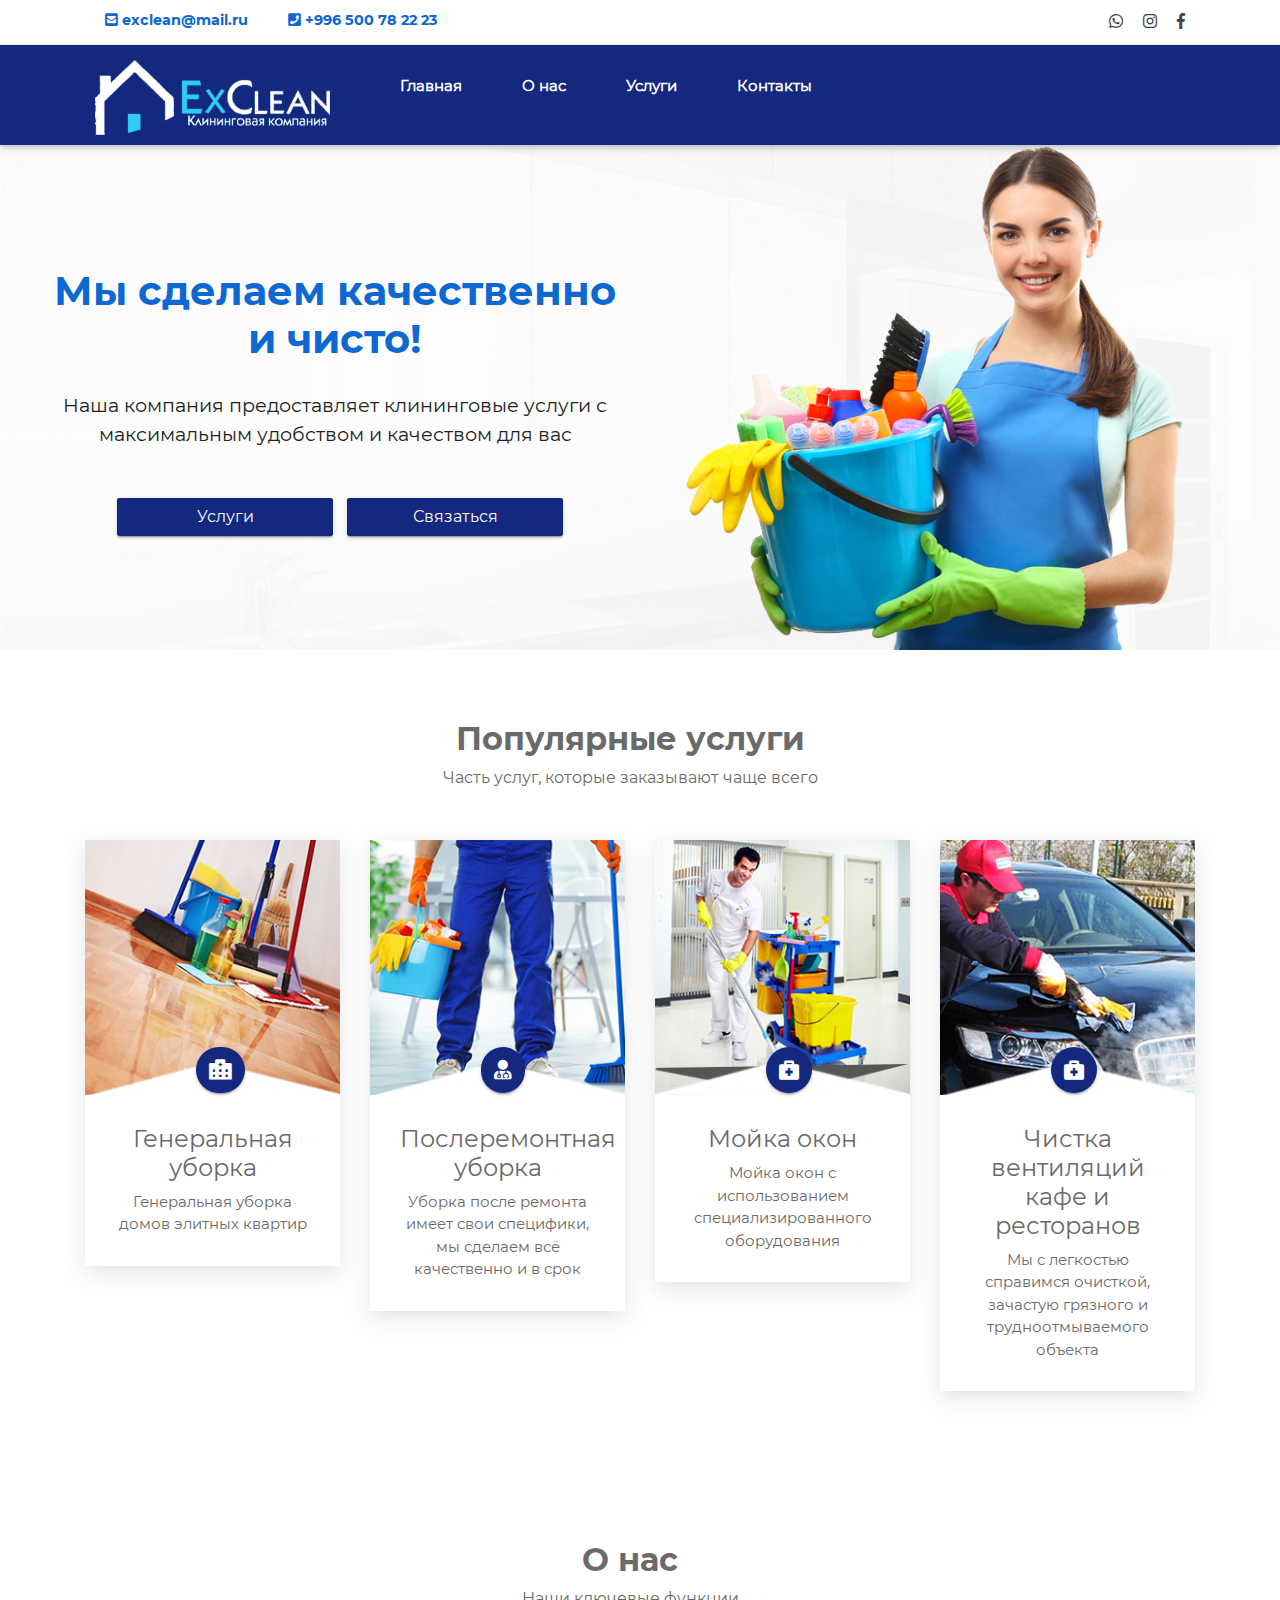
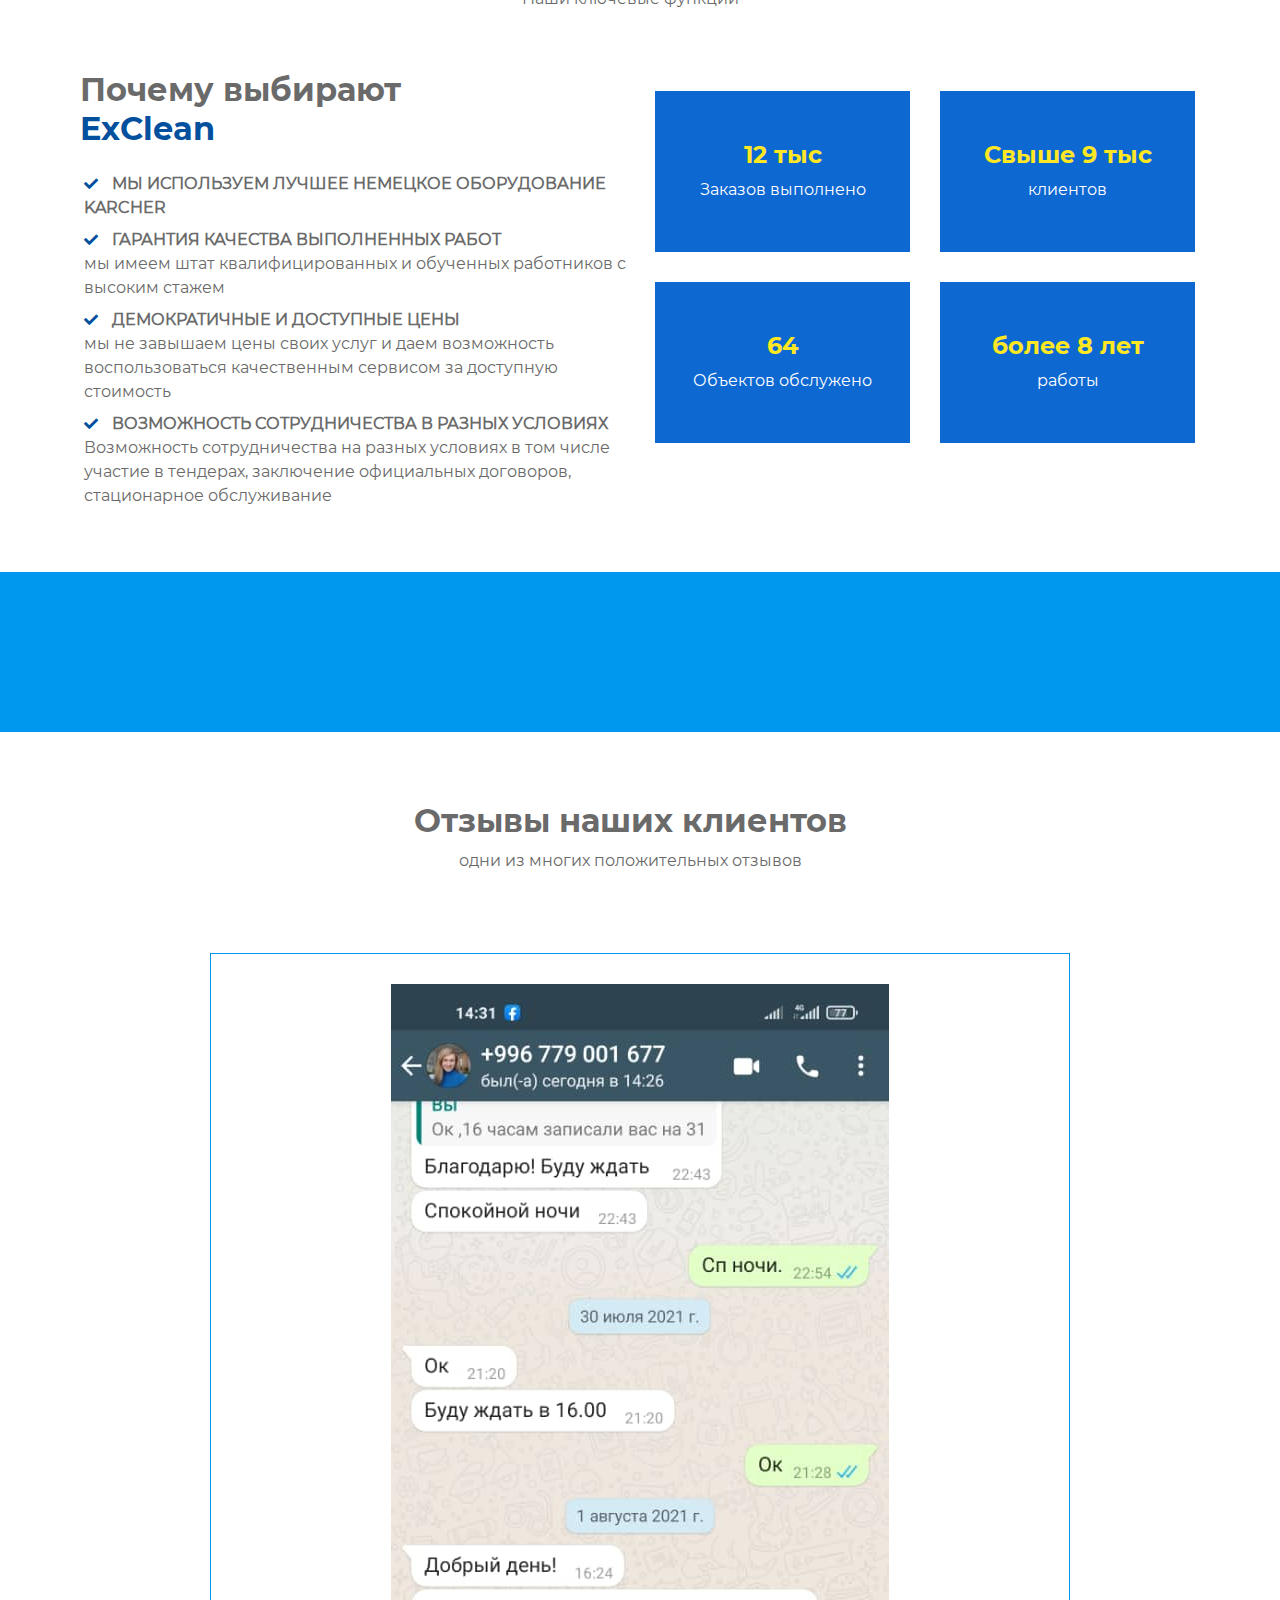
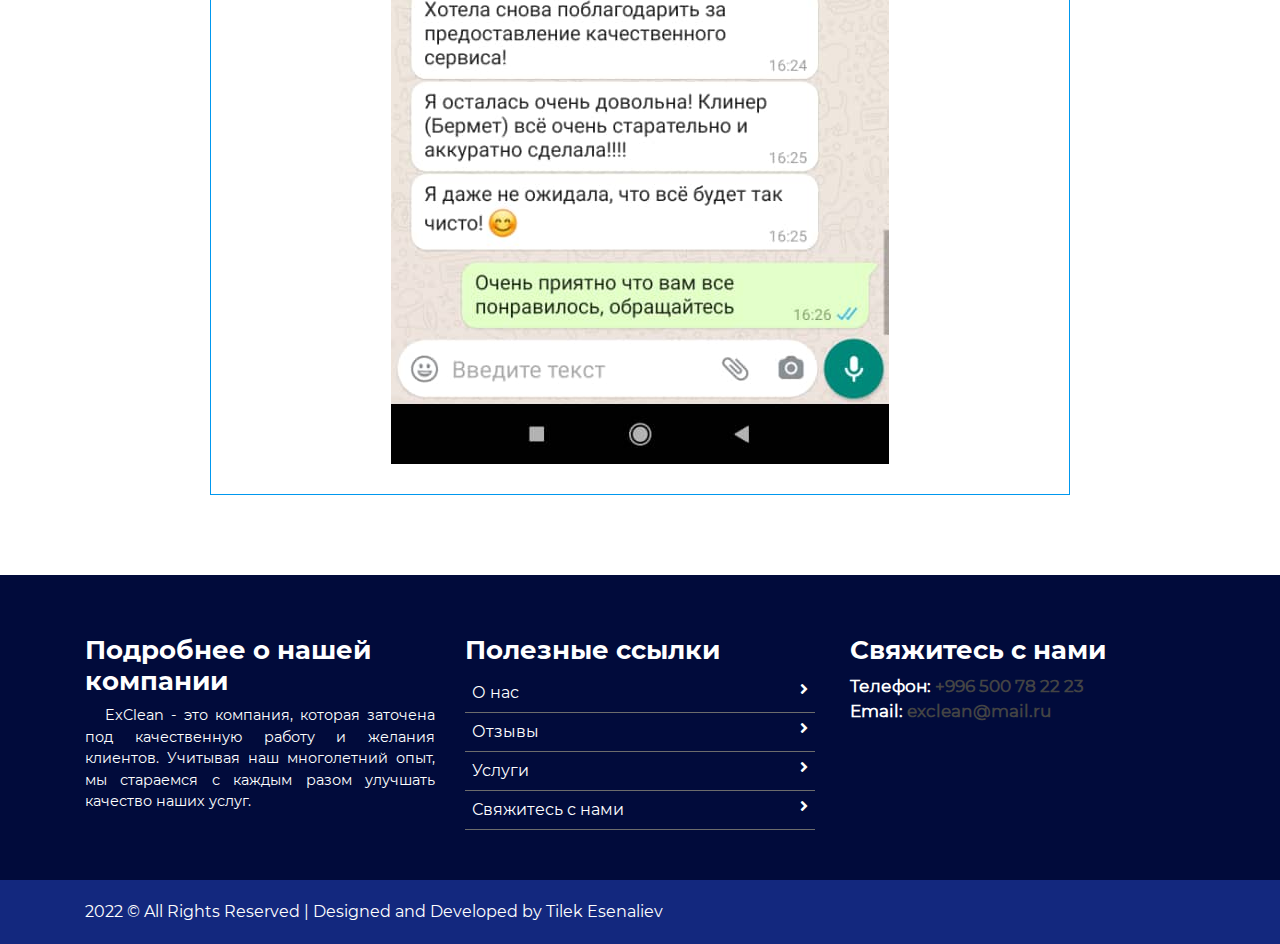
==== index.html @ 85086398 "Add files via upload" ====
<!doctype html>
<html lang="en">

<head>
    <meta charset="utf-8">
    <meta name="viewport" content="width=device-width, initial-scale=1, shrink-to-fit=no">
    <title>ExClean - клининговая компания</title>
    
    <link rel="shortcut icon" href="assets/images/fav.jpg">
    <link href="https://fonts.googleapis.com/css?family=Source+Sans+Pro" rel="stylesheet">
    <link rel="stylesheet" href="assets/css/bootstrap.min.css">
    <link rel="stylesheet" href="assets/css/fontawsom-all.min.css">
    <link rel="stylesheet" href="assets/plugins/testimonial/css/owl.carousel.min.css">
    <link rel="stylesheet" href="assets/plugins/testimonial/css/owl.theme.min.css">
    <link rel="stylesheet" type="text/css" href="assets/css/style.css" />
</head>

<body>
    <!-- ################# Header Starts Here#######################--->
    <header>
        <div class="header-top">
            <div class="container">
                <div class="row">
                    <div class="col-lg-7 col-md-12 left-item">
                        <ul>
                            <li><i class="fas fa-envelope-square"></i> exclean@mail.ru</li>
                            <li><i class="fas fa-phone-square"></i> +996 500 78 22 23</li>
                        </ul>
                    </div>
                    <div class="col-lg-5 d-none d-lg-block right-item">
                        <ul>
                            <li> <a href="https://wa.me/+996505959889"><i class="fab fa-whatsapp"></i></a></li>
                            <li><a href="https://www.instagram.com/p/CR55NGPDk8L/?utm_medium=copy_link"><i class="fab fa-instagram"></i></a></li>
                            <li> <a href="https://www.facebook.com/ExClean.bishkek/"><i class="fab fa-facebook-f" ></i></a></li>
                        </ul>
                    </div>
                </div>

            </div>
        </div>
        <div id="nav-head" class="header-nav">
            <div class="container">
                <div class="row">
                    <div class="col-md-3 col-sm-12 nav-img">
                        <a href="index.html"><img src="assets/images/logo.png" alt=""></a>
                        <a data-toggle="collapse" data-target="#menu" href="#menu"><i class="fas d-block d-md-none small-menu fa-bars"></i></a>
                    </div>

                    
                    <div id="menu" class="col-md-9 d-none d-md-block nav-item">
                        <ul>
                            <li><a href="index.html">Главная</a></li>
                            <li><a href="about_us.html">О нас</a></li>
                            <li><a href="services.html">Услуги</a></li>
                            <li><a href="contact_us.html">Контакты</a></li>
                        </ul>
                    </div>
                </div>

            </div>
        </div>
    </header>
    <!-- ################# Slider Starts Here#######################--->
    <div class="slider">
        <div class="container">
            <div class="slider-titl row">
                <div class="col-md-6 slidgb">
                     <h1>Мы сделаем качественно и чисто!</h1>
                    <p>Наша компания предоставляет клининговые услуги с максимальным удобством и качеством для вас</p>
                    <div class="bnkji">
                        <button onclick="document.location='services.html'" class="btn btn-info">Услуги</button>
                        <button onclick="document.location='contact_us.html'" class="btn btn-info">Связаться</button>
                    </div>
                </div>
                <div class="col-md-6 slid-img">
                    <img src="assets/images/cleaning.png" alt="">
                </div>
            </div>

        </div>
    </div>


    <!-- ################# Key Features Starts Here#######################--->

    <section class="latest-features">
        <div class="container">
            <div class="inner-title">

                <h2>Популярные услуги</h2>
                <p>Часть услуг, которые заказывают чаще всего</p>
            </div>

            <div class="row">
                <div class="col-md-3 col-sm-6">
                    <div class="single-feature">
                       <img src="assets/images/services/clean1.jpg" alt="">
                       <div class="bn-dgt">
                        <i class="fas fa-hospital-alt"></i>
                        <h5>Генеральная уборка</h5>
                        <p>Генеральная уборка домов элитных квартир</p>
                        </div>
                    </div>
                </div>

                <div class="col-md-3 col-sm-6">
                    <div class="single-feature">
                       <img src="assets/images/services/clean2.jpg" alt="">
                       <div class="bn-dgt">
                        <i class="fas fa-user-md"></i>
                        <h5>Послеремонтная уборка</h5>
                        <p>Уборка после ремонта имеет свои специфики, мы сделаем всё качественно и в срок</p>
                        </div>
                    </div>
                </div>

                <div class="col-md-3 col-sm-6">
                    <div class="single-feature">
                       <img src="assets/images/services/clean3.jpg" alt="">
                       <div class="bn-dgt">
                        <i class="fas fa-briefcase-medical"></i>
                        <h5>Мойка окон</h5>
                        <p>Мойка окон с использованием специализированного оборудования</p>
                        </div>
                    </div>
                </div>
                  <div class="col-md-3 col-sm-6">   
                    <div class="single-feature">
                       <img src="assets/images/services/clean4.jpg" alt="">
                       <div class="bn-dgt">
                            <i class="fas fa-briefcase-medical"></i>
                            <h5>Чистка вентиляций кафе и ресторанов</h5>
                            <p>Мы с легкостью справимся очисткой, зачастую грязного и трудноотмываемого объекта</p>
                         </div>
                    </div>
                </div>

                

            </div>
                
        </div>

    </section>

  <!-- ################# Packages Starts Here#######################--->
   <!-- <section class="packages">
        <div class="container">
           <div class="inner-title">

                <h2>Our Packages</h2>
                <p>Take a look at some of our Packages</p>
            </div>
            <div class="row">
               
                <div class="col-md-4">
                    <div class="product-box">
                        <div class="product-header">
                            <h4>
                                Cloud Starter
                            </h4>
                            <p>
                                Medium traffic personal sites
                            </p>
                        </div>
                        <div class="product-price">
                            $9<span class="term"> / month</span>
                        </div>
                        <div class="product-features">
                            <ul>
                                <li>
                                    <strong>10</strong> Hosted Domains
                                </li>
                                <li>
                                    <strong>25 GB</strong> RAID 10 Storage
                                </li>
                                <li>
                                    <strong>200 GB</strong> Premium Bandwidth
                                </li>
                            </ul>
                            <ul class="smal">
                                <li>
                                    Powered by cPanel®
                                </li>
                                <li>
                                    Dedicated IP Address
                                </li>
                                <li>
                                    99.95% Uptime SLA
                                </li>
                                <li>
                                    1000 Mbit Uplink
                                </li>
                            </ul>
                        </div>
                        <div class="product-order">
                            <a class="btn btn-info" href="products-cloud-hosting.html#cloud-starter-monthly">
                                <i class="fas fa-shopping-cart icon-left"></i>Order Now
                            </a>
                        </div>
                    </div>
                </div>

                <div class="col-md-4">
                    <div class="product-box ultimate">
                        <div class="product-popular">
                            Most Popular
                        </div>
                        <div class="product-header">
                            <h4>
                                Cloud Ultimate
                            </h4>
                            <p>
                                Medium traffic personal sites
                            </p>
                        </div>
                        <div class="product-price">
                            $9<span class="term"> / month</span>
                        </div>
                        <div class="product-features">
                            <ul>
                                <li>
                                    <strong>10</strong> Hosted Domains
                                </li>
                                <li>
                                    <strong>25 GB</strong> RAID 10 Storage
                                </li>
                                <li>
                                    <strong>200 GB</strong> Premium Bandwidth
                                </li>
                            </ul>
                            <ul class="smal">
                                <li>
                                    Powered by cPanel®
                                </li>
                                <li>
                                    Dedicated IP Address
                                </li>
                                <li>
                                    99.95% Uptime SLA
                                </li>
                                <li>
                                    1000 Mbit Uplink
                                </li>
                            </ul>
                        </div>
                        <div class="product-order">
                            <a class="btn btn-info" href="products-cloud-hosting.html#cloud-starter-monthly">
                                <i class="fas fa-shopping-cart icon-left"></i>Order Now
                            </a>
                        </div>
                    </div>
                </div>

                <div class="col-md-4">
                    <div class="product-box">
                        <div class="product-header">
                            <h4>
                                Cloud Business
                            </h4>
                            <p>
                                Medium traffic personal sites
                            </p>
                        </div>
                        <div class="product-price">
                            $9<span class="term"> / month</span>
                        </div>
                        <div class="product-features">
                            <ul>
                                <li>
                                    <strong>10</strong> Hosted Domains
                                </li>
                                <li>
                                    <strong>25 GB</strong> RAID 10 Storage
                                </li>
                                <li>
                                    <strong>200 GB</strong> Premium Bandwidth
                                </li>
                            </ul>
                            <ul class="smal">
                                <li>
                                    Powered by cPanel®
                                </li>
                                <li>
                                    Dedicated IP Address
                                </li>
                                <li>
                                    99.95% Uptime SLA
                                </li>
                                <li>
                                    1000 Mbit Uplink
                                </li>
                            </ul>
                        </div>
                        <div class="product-order">
                            <a class="btn btn-info" href="products-cloud-hosting.html#cloud-starter-monthly">
                                <i class="fas fa-shopping-cart icon-left"></i>Order Now
                            </a>
                        </div>
                    </div>
                </div>
            </div>
        </div>
    </section>
-->
       
        <section class="with-medical">
        <div class="container">
           <div class="inner-title">

                <h2>О нас</h2>
                <p>Наши ключевые функции</p>
            </div>
            <div class="row">
               
                <div class="col-lg-6 col-md-12 txtr">
                    <h4>Почему выбирают <br>
                     <span>ExClean </span>   
                    </h4>
                   <ul>
                       <li><i class="fa fa-check"></i> <b>МЫ ИСПОЛЬЗУЕМ ЛУЧШЕЕ НЕМЕЦКОЕ ОБОРУДОВАНИЕ KARCHER</b></li>
                       <li><i class="fa fa-check"></i> <b>ГАРАНТИЯ КАЧЕСТВА ВЫПОЛНЕННЫХ РАБОТ</b><br> мы имеем штат квалифицированных и обученных работников с высоким стажем</li>
                       <li><i class="fa fa-check"></i> <b>ДЕМОКРАТИЧНЫЕ И ДОСТУПНЫЕ ЦЕНЫ</b> <br>мы не завышаем цены своих услуг и даем возможность воспользоваться качественным сервисом за доступную стоимость</li>
                       <li><i class="fa fa-check"></i> <b>ВОЗМОЖНОСТЬ СОТРУДНИЧЕСТВА В РАЗНЫХ УСЛОВИЯХ</b><br>Возможность сотрудничества на разных условиях в том числе участие в тендерах, заключение официальных договоров, стационарное обслуживание</li>
                   </ul>
                </div>
                
                <div class="col-lg-6 col-md-12">
                       <div class="row">
                           <div class="col-md-6">
                               <div class="count-bx">
                                   <h4>12 тыс</h4>
                                   <p>Заказов выполнено</p>
                               </div>
                           </div>
                           <div class="col-md-6">
                               <div class="count-bx">
                                   <h4>Свыше 9 тыс</h4>
                                   <p>клиентов</p>
                               </div>
                           </div>
                           <div class="col-md-6">
                               <div class="count-bx">
                                   <h4>64</h4>
                                   <p>Объектов обслужено</p>
                               </div>
                           </div>
                           <div class="col-md-6">
                               <div class="count-bx">
                                   <h4>более 8 лет</h4>
                                   <p>работы</p>
                               </div>
                           </div>
                       </div>
                </div>
                
            </div>
        </div>
    </section>
      <!-- ################# Custom Message Starts Here#######################--->
    <section class="custom-msg">
        <div class="container">
           <div class=" cust-msg">
           </div>
           
        </div>
    </section>
    
    <!-- ################# Our Team Starts Here#######################-
    
    <section class="our-team-cover">
        <div class="container">
             <div class="inner-title">

                <h2>Our Team</h2>
                <p>Take a look at our Team</p>
            </div>
            <div class="row">
            <div class="col-md-4 col-sm-6">
                <div class="our-team">
                    <div class="pic">
                        <img src="assets/images/testimonial/member-01.jpg" alt="">
                    </div>
                    <ul class="social">
                        <li><a href="#" class="fab fa-facebook"></a></li>
                        <li><a href="#" class="fab fa-google-plus"></a></li>
                        <li><a href="#" class="fab fa-twitter"></a></li>
                    </ul>
                    <div class="team-content">
                        <h3 class="title">Williamson</h3>
                        <span class="post">Web Developer</span>
                    </div>
                    <p class="description">
                        Lorem ipsum dolor sit amet, consectetur adipiscing elit. Quisque ac eros lacus. Sed commodo fringilla pharetra. Proin sodales risus et nunc volutpat.
                    </p>
                </div>
            </div>
            <div class="col-md-4 col-sm-6">
                <div class="our-team">
                    <div class="pic">
                        <img src="assets/images/testimonial/member-02.jpg" alt="">
                    </div>
                    <ul class="social">
                        <li><a href="#" class="fab fa-facebook"></a></li>
                        <li><a href="#" class="fab fa-google-plus"></a></li>
                        <li><a href="#" class="fab fa-twitter"></a></li>
                    </ul>
                    <div class="team-content">
                        <h3 class="title">Kristiana</h3>
                        <span class="post">Web Designer</span>
                    </div>
                    <p class="description">
                        Lorem ipsum dolor sit amet, consectetur adipiscing elit. Quisque ac eros lacus. Sed commodo fringilla pharetra. Proin sodales risus et nunc volutpat.
                    </p>
                </div>
            </div>
            <div class="col-md-4 col-sm-6">
                <div class="our-team">
                    <div class="pic">
                        <img src="assets/images/testimonial/member-03.jpg" alt="">
                    </div>
                    <ul class="social">
                        <li><a href="#" class="fab fa-facebook"></a></li>
                        <li><a href="#" class="fab fa-google-plus"></a></li>
                        <li><a href="#" class="fab fa-twitter"></a></li>
                    </ul>
                    <div class="team-content">
                        <h3 class="title">Kristiana</h3>
                        <span class="post">Web Designer</span>
                    </div>
                    <p class="description">
                        Lorem ipsum dolor sit amet, consectetur adipiscing elit. Quisque ac eros lacus. Sed commodo fringilla pharetra. Proin sodales risus et nunc volutpat.
                    </p>
                </div>
            </div>
        </div>
        </div>
    </section>
    -->
<!-- #################Отзывы#######################--->
    <section class="testimonial-container" id="rates">
        <div class="container">
           <div class="inner-title row">
                <h2>Отзывы наших клиентов</h2>
                <p>одни из многих положительных отзывов</p>
            </div>
            <div class="row">
                <div class="col-md-offset-2 float-auto col-md-10">
                    <div  id="testimonial-slider"  class="owl-carousel">
                        <div  class="testimonial" >
                            <p class="center"> <img  src="assets/images/testimonial/отзывы1.jpeg" alt=""></p>   
                                
                        </div>

                        <div class="testimonial">
                            <p class="center"> <img  src="assets/images/testimonial/отзывы2.jpeg" alt=""></p>
                            </h3>
                        </div>
                        <div class="testimonial">
                            <p class="center"> <img src="assets/images/testimonial/отзывы3.jpeg"  alt=""></p>
                            </h3>
                        </div>
                        <div class="testimonial">
                            <p class="center"> <img src="assets/images/testimonial/отзывы4.jpeg" alt=""></p>
                            </h3>
                        </div>
                    </div>
                </div>
            </div>
        </div>
    </section>

      <!-- ################# Footer Starts Here#######################--->


    <footer class="footer">
        <div class="container">
            <div class="row">
                <div class="col-md-4 col-sm-12">
                    <h2>Подробнее о нашей компании</h2>
                    <p>
                        ExClean - это компания, которая заточена под качественную работу и желания клиентов. Учитывая наш многолетний опыт, мы стараемся с каждым разом улучшать качество наших услуг.
                    </p>
                </div>
                <div class="col-md-4 col-sm-12">
                    <h2>Полезные ссылки</h2>
                    <ul class="list-unstyled link-list">
                        <li><a ui-sref="about" href="#/about">О нас</a><i class="fa fa-angle-right"></i></li>
                        <li><a ui-sref="portfolio" href="#rates">Отзывы</a><i class="fa fa-angle-right"></i></li>
                        <li><a ui-sref="gallery" href="services.html">Услуги</a><i class="fa fa-angle-right"></i></li>
                        <li><a ui-sref="contact" href="contact_us.html">Свяжитесь с нами</a><i class="fa fa-angle-right"></i></li>
                    </ul>
                </div>
                <div class="col-md-4 col-sm-12 map-img">
                    <h2>Свяжитесь с нами</h2>
                    <address class="md-margin-bottom-40">
                        Телефон: <a href="tel:+996 500 78 22 23" class="">+996 500 78 22 23</a> <br>
                        Email: <a href="mailto:exclean@mail.ru" class="">exclean@mail.ru</a><br>
                    </address>

                </div>
            </div>
        </div>
        

    </footer>
    <div class="copy">
            <div class="container">
                <a href="https://www.smarteyeapps.com/">2022 &copy; All Rights Reserved | Designed and Developed by Tilek Esenaliev</a>
            
            </div>

        </div>

</body>

<script src="assets/js/jquery-3.2.1.min.js"></script>
<script src="assets/js/popper.min.js"></script>
<script src="assets/js/bootstrap.min.js"></script>
<script src="assets/plugins/slider/js/owl.carousel.min.js"></script>
<script src="assets/plugins/scroll-fixed/jquery-scrolltofixed-min.js"></script>
<script src="assets/plugins/testimonial/js/owl.carousel.min.js"></script>
<script src="assets/js/script.js"></script>



</html>
---- assets/css/fontawsom-all.min.css ----
/*!
 * Font Awesome Free 5.3.1 by @fontawesome - https://fontawesome.com
 * License - https://fontawesome.com/license/free (Icons: CC BY 4.0, Fonts: SIL OFL 1.1, Code: MIT License)
 */
.fa,.fab,.fal,.far,.fas{-moz-osx-font-smoothing:grayscale;-webkit-font-smoothing:antialiased;display:inline-block;font-style:normal;font-variant:normal;text-rendering:auto;line-height:1}.fa-lg{font-size:1.33333em;line-height:.75em;vertical-align:-.0667em}.fa-xs{font-size:.75em}.fa-sm{font-size:.875em}.fa-1x{font-size:1em}.fa-2x{font-size:2em}.fa-3x{font-size:3em}.fa-4x{font-size:4em}.fa-5x{font-size:5em}.fa-6x{font-size:6em}.fa-7x{font-size:7em}.fa-8x{font-size:8em}.fa-9x{font-size:9em}.fa-10x{font-size:10em}.fa-fw{text-align:center;width:1.25em}.fa-ul{list-style-type:none;margin-left:2.5em;padding-left:0}.fa-ul>li{position:relative}.fa-li{left:-2em;position:absolute;text-align:center;width:2em;line-height:inherit}.fa-border{border:.08em solid #eee;border-radius:.1em;padding:.2em .25em .15em}.fa-pull-left{float:left}.fa-pull-right{float:right}.fa.fa-pull-left,.fab.fa-pull-left,.fal.fa-pull-left,.far.fa-pull-left,.fas.fa-pull-left{margin-right:.3em}.fa.fa-pull-right,.fab.fa-pull-right,.fal.fa-pull-right,.far.fa-pull-right,.fas.fa-pull-right{margin-left:.3em}.fa-spin{animation:fa-spin 2s infinite linear}.fa-pulse{animation:fa-spin 1s infinite steps(8)}@keyframes fa-spin{0%{transform:rotate(0deg)}to{transform:rotate(1turn)}}.fa-rotate-90{-ms-filter:"progid:DXImageTransform.Microsoft.BasicImage(rotation=1)";transform:rotate(90deg)}.fa-rotate-180{-ms-filter:"progid:DXImageTransform.Microsoft.BasicImage(rotation=2)";transform:rotate(180deg)}.fa-rotate-270{-ms-filter:"progid:DXImageTransform.Microsoft.BasicImage(rotation=3)";transform:rotate(270deg)}.fa-flip-horizontal{-ms-filter:"progid:DXImageTransform.Microsoft.BasicImage(rotation=0, mirror=1)";transform:scaleX(-1)}.fa-flip-vertical{transform:scaleY(-1)}.fa-flip-horizontal.fa-flip-vertical,.fa-flip-vertical{-ms-filter:"progid:DXImageTransform.Microsoft.BasicImage(rotation=2, mirror=1)"}.fa-flip-horizontal.fa-flip-vertical{transform:scale(-1)}:root .fa-flip-horizontal,:root .fa-flip-vertical,:root .fa-rotate-90,:root .fa-rotate-180,:root .fa-rotate-270{-webkit-filter:none;filter:none}.fa-stack{display:inline-block;height:2em;line-height:2em;position:relative;vertical-align:middle;width:2em}.fa-stack-1x,.fa-stack-2x{left:0;position:absolute;text-align:center;width:100%}.fa-stack-1x{line-height:inherit}.fa-stack-2x{font-size:2em}.fa-inverse{color:#fff}.fa-500px:before{content:"\f26e"}.fa-accessible-icon:before{content:"\f368"}.fa-accusoft:before{content:"\f369"}.fa-ad:before{content:"\f641"}.fa-address-book:before{content:"\f2b9"}.fa-address-card:before{content:"\f2bb"}.fa-adjust:before{content:"\f042"}.fa-adn:before{content:"\f170"}.fa-adversal:before{content:"\f36a"}.fa-affiliatetheme:before{content:"\f36b"}.fa-air-freshener:before{content:"\f5d0"}.fa-algolia:before{content:"\f36c"}.fa-align-center:before{content:"\f037"}.fa-align-justify:before{content:"\f039"}.fa-align-left:before{content:"\f036"}.fa-align-right:before{content:"\f038"}.fa-alipay:before{content:"\f642"}.fa-allergies:before{content:"\f461"}.fa-amazon:before{content:"\f270"}.fa-amazon-pay:before{content:"\f42c"}.fa-ambulance:before{content:"\f0f9"}.fa-american-sign-language-interpreting:before{content:"\f2a3"}.fa-amilia:before{content:"\f36d"}.fa-anchor:before{content:"\f13d"}.fa-android:before{content:"\f17b"}.fa-angellist:before{content:"\f209"}.fa-angle-double-down:before{content:"\f103"}.fa-angle-double-left:before{content:"\f100"}.fa-angle-double-right:before{content:"\f101"}.fa-angle-double-up:before{content:"\f102"}.fa-angle-down:before{content:"\f107"}.fa-angle-left:before{content:"\f104"}.fa-angle-right:before{content:"\f105"}.fa-angle-up:before{content:"\f106"}.fa-angry:before{content:"\f556"}.fa-angrycreative:before{content:"\f36e"}.fa-angular:before{content:"\f420"}.fa-ankh:before{content:"\f644"}.fa-app-store:before{content:"\f36f"}.fa-app-store-ios:before{content:"\f370"}.fa-apper:before{content:"\f371"}.fa-apple:before{content:"\f179"}.fa-apple-alt:before{content:"\f5d1"}.fa-apple-pay:before{content:"\f415"}.fa-archive:before{content:"\f187"}.fa-archway:before{content:"\f557"}.fa-arrow-alt-circle-down:before{content:"\f358"}.fa-arrow-alt-circle-left:before{content:"\f359"}.fa-arrow-alt-circle-right:before{content:"\f35a"}.fa-arrow-alt-circle-up:before{content:"\f35b"}.fa-arrow-circle-down:before{content:"\f0ab"}.fa-arrow-circle-left:before{content:"\f0a8"}.fa-arrow-circle-right:before{content:"\f0a9"}.fa-arrow-circle-up:before{content:"\f0aa"}.fa-arrow-down:before{content:"\f063"}.fa-arrow-left:before{content:"\f060"}.fa-arrow-right:before{content:"\f061"}.fa-arrow-up:before{content:"\f062"}.fa-arrows-alt:before{content:"\f0b2"}.fa-arrows-alt-h:before{content:"\f337"}.fa-arrows-alt-v:before{content:"\f338"}.fa-assistive-listening-systems:before{content:"\f2a2"}.fa-asterisk:before{content:"\f069"}.fa-asymmetrik:before{content:"\f372"}.fa-at:before{content:"\f1fa"}.fa-atlas:before{content:"\f558"}.fa-atom:before{content:"\f5d2"}.fa-audible:before{content:"\f373"}.fa-audio-description:before{content:"\f29e"}.fa-autoprefixer:before{content:"\f41c"}.fa-avianex:before{content:"\f374"}.fa-aviato:before{content:"\f421"}.fa-award:before{content:"\f559"}.fa-aws:before{content:"\f375"}.fa-backspace:before{content:"\f55a"}.fa-backward:before{content:"\f04a"}.fa-balance-scale:before{content:"\f24e"}.fa-ban:before{content:"\f05e"}.fa-band-aid:before{content:"\f462"}.fa-bandcamp:before{content:"\f2d5"}.fa-barcode:before{content:"\f02a"}.fa-bars:before{content:"\f0c9"}.fa-baseball-ball:before{content:"\f433"}.fa-basketball-ball:before{content:"\f434"}.fa-bath:before{content:"\f2cd"}.fa-battery-empty:before{content:"\f244"}.fa-battery-full:before{content:"\f240"}.fa-battery-half:before{content:"\f242"}.fa-battery-quarter:before{content:"\f243"}.fa-battery-three-quarters:before{content:"\f241"}.fa-bed:before{content:"\f236"}.fa-beer:before{content:"\f0fc"}.fa-behance:before{content:"\f1b4"}.fa-behance-square:before{content:"\f1b5"}.fa-bell:before{content:"\f0f3"}.fa-bell-slash:before{content:"\f1f6"}.fa-bezier-curve:before{content:"\f55b"}.fa-bible:before{content:"\f647"}.fa-bicycle:before{content:"\f206"}.fa-bimobject:before{content:"\f378"}.fa-binoculars:before{content:"\f1e5"}.fa-birthday-cake:before{content:"\f1fd"}.fa-bitbucket:before{content:"\f171"}.fa-bitcoin:before{content:"\f379"}.fa-bity:before{content:"\f37a"}.fa-black-tie:before{content:"\f27e"}.fa-blackberry:before{content:"\f37b"}.fa-blender:before{content:"\f517"}.fa-blind:before{content:"\f29d"}.fa-blogger:before{content:"\f37c"}.fa-blogger-b:before{content:"\f37d"}.fa-bluetooth:before{content:"\f293"}.fa-bluetooth-b:before{content:"\f294"}.fa-bold:before{content:"\f032"}.fa-bolt:before{content:"\f0e7"}.fa-bomb:before{content:"\f1e2"}.fa-bone:before{content:"\f5d7"}.fa-bong:before{content:"\f55c"}.fa-book:before{content:"\f02d"}.fa-book-open:before{content:"\f518"}.fa-book-reader:before{content:"\f5da"}.fa-bookmark:before{content:"\f02e"}.fa-bowling-ball:before{content:"\f436"}.fa-box:before{content:"\f466"}.fa-box-open:before{content:"\f49e"}.fa-boxes:before{content:"\f468"}.fa-braille:before{content:"\f2a1"}.fa-brain:before{content:"\f5dc"}.fa-briefcase:before{content:"\f0b1"}.fa-briefcase-medical:before{content:"\f469"}.fa-broadcast-tower:before{content:"\f519"}.fa-broom:before{content:"\f51a"}.fa-brush:before{content:"\f55d"}.fa-btc:before{content:"\f15a"}.fa-bug:before{content:"\f188"}.fa-building:before{content:"\f1ad"}.fa-bullhorn:before{content:"\f0a1"}.fa-bullseye:before{content:"\f140"}.fa-burn:before{content:"\f46a"}.fa-buromobelexperte:before{content:"\f37f"}.fa-bus:before{content:"\f207"}.fa-bus-alt:before{content:"\f55e"}.fa-business-time:before{content:"\f64a"}.fa-buysellads:before{content:"\f20d"}.fa-calculator:before{content:"\f1ec"}.fa-calendar:before{content:"\f133"}.fa-calendar-alt:before{content:"\f073"}.fa-calendar-check:before{content:"\f274"}.fa-calendar-minus:before{content:"\f272"}.fa-calendar-plus:before{content:"\f271"}.fa-calendar-times:before{content:"\f273"}.fa-camera:before{content:"\f030"}.fa-camera-retro:before{content:"\f083"}.fa-cannabis:before{content:"\f55f"}.fa-capsules:before{content:"\f46b"}.fa-car:before{content:"\f1b9"}.fa-car-alt:before{content:"\f5de"}.fa-car-battery:before{content:"\f5df"}.fa-car-crash:before{content:"\f5e1"}.fa-car-side:before{content:"\f5e4"}.fa-caret-down:before{content:"\f0d7"}.fa-caret-left:before{content:"\f0d9"}.fa-caret-right:before{content:"\f0da"}.fa-caret-square-down:before{content:"\f150"}.fa-caret-square-left:before{content:"\f191"}.fa-caret-square-right:before{content:"\f152"}.fa-caret-square-up:before{content:"\f151"}.fa-caret-up:before{content:"\f0d8"}.fa-cart-arrow-down:before{content:"\f218"}.fa-cart-plus:before{content:"\f217"}.fa-cc-amazon-pay:before{content:"\f42d"}.fa-cc-amex:before{content:"\f1f3"}.fa-cc-apple-pay:before{content:"\f416"}.fa-cc-diners-club:before{content:"\f24c"}.fa-cc-discover:before{content:"\f1f2"}.fa-cc-jcb:before{content:"\f24b"}.fa-cc-mastercard:before{content:"\f1f1"}.fa-cc-paypal:before{content:"\f1f4"}.fa-cc-stripe:before{content:"\f1f5"}.fa-cc-visa:before{content:"\f1f0"}.fa-centercode:before{content:"\f380"}.fa-certificate:before{content:"\f0a3"}.fa-chalkboard:before{content:"\f51b"}.fa-chalkboard-teacher:before{content:"\f51c"}.fa-charging-station:before{content:"\f5e7"}.fa-chart-area:before{content:"\f1fe"}.fa-chart-bar:before{content:"\f080"}.fa-chart-line:before{content:"\f201"}.fa-chart-pie:before{content:"\f200"}.fa-check:before{content:"\f00c"}.fa-check-circle:before{content:"\f058"}.fa-check-double:before{content:"\f560"}.fa-check-square:before{content:"\f14a"}.fa-chess:before{content:"\f439"}.fa-chess-bishop:before{content:"\f43a"}.fa-chess-board:before{content:"\f43c"}.fa-chess-king:before{content:"\f43f"}.fa-chess-knight:before{content:"\f441"}.fa-chess-pawn:before{content:"\f443"}.fa-chess-queen:before{content:"\f445"}.fa-chess-rook:before{content:"\f447"}.fa-chevron-circle-down:before{content:"\f13a"}.fa-chevron-circle-left:before{content:"\f137"}.fa-chevron-circle-right:before{content:"\f138"}.fa-chevron-circle-up:before{content:"\f139"}.fa-chevron-down:before{content:"\f078"}.fa-chevron-left:before{content:"\f053"}.fa-chevron-right:before{content:"\f054"}.fa-chevron-up:before{content:"\f077"}.fa-child:before{content:"\f1ae"}.fa-chrome:before{content:"\f268"}.fa-church:before{content:"\f51d"}.fa-circle:before{content:"\f111"}.fa-circle-notch:before{content:"\f1ce"}.fa-city:before{content:"\f64f"}.fa-clipboard:before{content:"\f328"}.fa-clipboard-check:before{content:"\f46c"}.fa-clipboard-list:before{content:"\f46d"}.fa-clock:before{content:"\f017"}.fa-clone:before{content:"\f24d"}.fa-closed-captioning:before{content:"\f20a"}.fa-cloud:before{content:"\f0c2"}.fa-cloud-download-alt:before{content:"\f381"}.fa-cloud-upload-alt:before{content:"\f382"}.fa-cloudscale:before{content:"\f383"}.fa-cloudsmith:before{content:"\f384"}.fa-cloudversify:before{content:"\f385"}.fa-cocktail:before{content:"\f561"}.fa-code:before{content:"\f121"}.fa-code-branch:before{content:"\f126"}.fa-codepen:before{content:"\f1cb"}.fa-codiepie:before{content:"\f284"}.fa-coffee:before{content:"\f0f4"}.fa-cog:before{content:"\f013"}.fa-cogs:before{content:"\f085"}.fa-coins:before{content:"\f51e"}.fa-columns:before{content:"\f0db"}.fa-comment:before{content:"\f075"}.fa-comment-alt:before{content:"\f27a"}.fa-comment-dollar:before{content:"\f651"}.fa-comment-dots:before{content:"\f4ad"}.fa-comment-slash:before{content:"\f4b3"}.fa-comments:before{content:"\f086"}.fa-comments-dollar:before{content:"\f653"}.fa-compact-disc:before{content:"\f51f"}.fa-compass:before{content:"\f14e"}.fa-compress:before{content:"\f066"}.fa-concierge-bell:before{content:"\f562"}.fa-connectdevelop:before{content:"\f20e"}.fa-contao:before{content:"\f26d"}.fa-cookie:before{content:"\f563"}.fa-cookie-bite:before{content:"\f564"}.fa-copy:before{content:"\f0c5"}.fa-copyright:before{content:"\f1f9"}.fa-couch:before{content:"\f4b8"}.fa-cpanel:before{content:"\f388"}.fa-creative-commons:before{content:"\f25e"}.fa-creative-commons-by:before{content:"\f4e7"}.fa-creative-commons-nc:before{content:"\f4e8"}.fa-creative-commons-nc-eu:before{content:"\f4e9"}.fa-creative-commons-nc-jp:before{content:"\f4ea"}.fa-creative-commons-nd:before{content:"\f4eb"}.fa-creative-commons-pd:before{content:"\f4ec"}.fa-creative-commons-pd-alt:before{content:"\f4ed"}.fa-creative-commons-remix:before{content:"\f4ee"}.fa-creative-commons-sa:before{content:"\f4ef"}.fa-creative-commons-sampling:before{content:"\f4f0"}.fa-creative-commons-sampling-plus:before{content:"\f4f1"}.fa-creative-commons-share:before{content:"\f4f2"}.fa-credit-card:before{content:"\f09d"}.fa-crop:before{content:"\f125"}.fa-crop-alt:before{content:"\f565"}.fa-cross:before{content:"\f654"}.fa-crosshairs:before{content:"\f05b"}.fa-crow:before{content:"\f520"}.fa-crown:before{content:"\f521"}.fa-css3:before{content:"\f13c"}.fa-css3-alt:before{content:"\f38b"}.fa-cube:before{content:"\f1b2"}.fa-cubes:before{content:"\f1b3"}.fa-cut:before{content:"\f0c4"}.fa-cuttlefish:before{content:"\f38c"}.fa-d-and-d:before{content:"\f38d"}.fa-dashcube:before{content:"\f210"}.fa-database:before{content:"\f1c0"}.fa-deaf:before{content:"\f2a4"}.fa-delicious:before{content:"\f1a5"}.fa-deploydog:before{content:"\f38e"}.fa-deskpro:before{content:"\f38f"}.fa-desktop:before{content:"\f108"}.fa-deviantart:before{content:"\f1bd"}.fa-dharmachakra:before{content:"\f655"}.fa-diagnoses:before{content:"\f470"}.fa-dice:before{content:"\f522"}.fa-dice-five:before{content:"\f523"}.fa-dice-four:before{content:"\f524"}.fa-dice-one:before{content:"\f525"}.fa-dice-six:before{content:"\f526"}.fa-dice-three:before{content:"\f527"}.fa-dice-two:before{content:"\f528"}.fa-digg:before{content:"\f1a6"}.fa-digital-ocean:before{content:"\f391"}.fa-digital-tachograph:before{content:"\f566"}.fa-directions:before{content:"\f5eb"}.fa-discord:before{content:"\f392"}.fa-discourse:before{content:"\f393"}.fa-divide:before{content:"\f529"}.fa-dizzy:before{content:"\f567"}.fa-dna:before{content:"\f471"}.fa-dochub:before{content:"\f394"}.fa-docker:before{content:"\f395"}.fa-dollar-sign:before{content:"\f155"}.fa-dolly:before{content:"\f472"}.fa-dolly-flatbed:before{content:"\f474"}.fa-donate:before{content:"\f4b9"}.fa-door-closed:before{content:"\f52a"}.fa-door-open:before{content:"\f52b"}.fa-dot-circle:before{content:"\f192"}.fa-dove:before{content:"\f4ba"}.fa-download:before{content:"\f019"}.fa-draft2digital:before{content:"\f396"}.fa-drafting-compass:before{content:"\f568"}.fa-draw-polygon:before{content:"\f5ee"}.fa-dribbble:before{content:"\f17d"}.fa-dribbble-square:before{content:"\f397"}.fa-dropbox:before{content:"\f16b"}.fa-drum:before{content:"\f569"}.fa-drum-steelpan:before{content:"\f56a"}.fa-drupal:before{content:"\f1a9"}.fa-dumbbell:before{content:"\f44b"}.fa-dyalog:before{content:"\f399"}.fa-earlybirds:before{content:"\f39a"}.fa-ebay:before{content:"\f4f4"}.fa-edge:before{content:"\f282"}.fa-edit:before{content:"\f044"}.fa-eject:before{content:"\f052"}.fa-elementor:before{content:"\f430"}.fa-ellipsis-h:before{content:"\f141"}.fa-ellipsis-v:before{content:"\f142"}.fa-ello:before{content:"\f5f1"}.fa-ember:before{content:"\f423"}.fa-empire:before{content:"\f1d1"}.fa-envelope:before{content:"\f0e0"}.fa-envelope-open:before{content:"\f2b6"}.fa-envelope-open-text:before{content:"\f658"}.fa-envelope-square:before{content:"\f199"}.fa-envira:before{content:"\f299"}.fa-equals:before{content:"\f52c"}.fa-eraser:before{content:"\f12d"}.fa-erlang:before{content:"\f39d"}.fa-ethereum:before{content:"\f42e"}.fa-etsy:before{content:"\f2d7"}.fa-euro-sign:before{content:"\f153"}.fa-exchange-alt:before{content:"\f362"}.fa-exclamation:before{content:"\f12a"}.fa-exclamation-circle:before{content:"\f06a"}.fa-exclamation-triangle:before{content:"\f071"}.fa-expand:before{content:"\f065"}.fa-expand-arrows-alt:before{content:"\f31e"}.fa-expeditedssl:before{content:"\f23e"}.fa-external-link-alt:before{content:"\f35d"}.fa-external-link-square-alt:before{content:"\f360"}.fa-eye:before{content:"\f06e"}.fa-eye-dropper:before{content:"\f1fb"}.fa-eye-slash:before{content:"\f070"}.fa-facebook:before{content:"\f09a"}.fa-facebook-f:before{content:"\f39e"}.fa-facebook-messenger:before{content:"\f39f"}.fa-facebook-square:before{content:"\f082"}.fa-fast-backward:before{content:"\f049"}.fa-fast-forward:before{content:"\f050"}.fa-fax:before{content:"\f1ac"}.fa-feather:before{content:"\f52d"}.fa-feather-alt:before{content:"\f56b"}.fa-female:before{content:"\f182"}.fa-fighter-jet:before{content:"\f0fb"}.fa-file:before{content:"\f15b"}.fa-file-alt:before{content:"\f15c"}.fa-file-archive:before{content:"\f1c6"}.fa-file-audio:before{content:"\f1c7"}.fa-file-code:before{content:"\f1c9"}.fa-file-contract:before{content:"\f56c"}.fa-file-download:before{content:"\f56d"}.fa-file-excel:before{content:"\f1c3"}.fa-file-export:before{content:"\f56e"}.fa-file-image:before{content:"\f1c5"}.fa-file-import:before{content:"\f56f"}.fa-file-invoice:before{content:"\f570"}.fa-file-invoice-dollar:before{content:"\f571"}.fa-file-medical:before{content:"\f477"}.fa-file-medical-alt:before{content:"\f478"}.fa-file-pdf:before{content:"\f1c1"}.fa-file-powerpoint:before{content:"\f1c4"}.fa-file-prescription:before{content:"\f572"}.fa-file-signature:before{content:"\f573"}.fa-file-upload:before{content:"\f574"}.fa-file-video:before{content:"\f1c8"}.fa-file-word:before{content:"\f1c2"}.fa-fill:before{content:"\f575"}.fa-fill-drip:before{content:"\f576"}.fa-film:before{content:"\f008"}.fa-filter:before{content:"\f0b0"}.fa-fingerprint:before{content:"\f577"}.fa-fire:before{content:"\f06d"}.fa-fire-extinguisher:before{content:"\f134"}.fa-firefox:before{content:"\f269"}.fa-first-aid:before{content:"\f479"}.fa-first-order:before{content:"\f2b0"}.fa-first-order-alt:before{content:"\f50a"}.fa-firstdraft:before{content:"\f3a1"}.fa-fish:before{content:"\f578"}.fa-flag:before{content:"\f024"}.fa-flag-checkered:before{content:"\f11e"}.fa-flask:before{content:"\f0c3"}.fa-flickr:before{content:"\f16e"}.fa-flipboard:before{content:"\f44d"}.fa-flushed:before{content:"\f579"}.fa-fly:before{content:"\f417"}.fa-folder:before{content:"\f07b"}.fa-folder-minus:before{content:"\f65d"}.fa-folder-open:before{content:"\f07c"}.fa-folder-plus:before{content:"\f65e"}.fa-font:before{content:"\f031"}.fa-font-awesome:before{content:"\f2b4"}.fa-font-awesome-alt:before{content:"\f35c"}.fa-font-awesome-flag:before{content:"\f425"}.fa-font-awesome-logo-full:before{content:"\f4e6"}.fa-fonticons:before{content:"\f280"}.fa-fonticons-fi:before{content:"\f3a2"}.fa-football-ball:before{content:"\f44e"}.fa-fort-awesome:before{content:"\f286"}.fa-fort-awesome-alt:before{content:"\f3a3"}.fa-forumbee:before{content:"\f211"}.fa-forward:before{content:"\f04e"}.fa-foursquare:before{content:"\f180"}.fa-free-code-camp:before{content:"\f2c5"}.fa-freebsd:before{content:"\f3a4"}.fa-frog:before{content:"\f52e"}.fa-frown:before{content:"\f119"}.fa-frown-open:before{content:"\f57a"}.fa-fulcrum:before{content:"\f50b"}.fa-funnel-dollar:before{content:"\f662"}.fa-futbol:before{content:"\f1e3"}.fa-galactic-republic:before{content:"\f50c"}.fa-galactic-senate:before{content:"\f50d"}.fa-gamepad:before{content:"\f11b"}.fa-gas-pump:before{content:"\f52f"}.fa-gavel:before{content:"\f0e3"}.fa-gem:before{content:"\f3a5"}.fa-genderless:before{content:"\f22d"}.fa-get-pocket:before{content:"\f265"}.fa-gg:before{content:"\f260"}.fa-gg-circle:before{content:"\f261"}.fa-gift:before{content:"\f06b"}.fa-git:before{content:"\f1d3"}.fa-git-square:before{content:"\f1d2"}.fa-github:before{content:"\f09b"}.fa-github-alt:before{content:"\f113"}.fa-github-square:before{content:"\f092"}.fa-gitkraken:before{content:"\f3a6"}.fa-gitlab:before{content:"\f296"}.fa-gitter:before{content:"\f426"}.fa-glass-martini:before{content:"\f000"}.fa-glass-martini-alt:before{content:"\f57b"}.fa-glasses:before{content:"\f530"}.fa-glide:before{content:"\f2a5"}.fa-glide-g:before{content:"\f2a6"}.fa-globe:before{content:"\f0ac"}.fa-globe-africa:before{content:"\f57c"}.fa-globe-americas:before{content:"\f57d"}.fa-globe-asia:before{content:"\f57e"}.fa-gofore:before{content:"\f3a7"}.fa-golf-ball:before{content:"\f450"}.fa-goodreads:before{content:"\f3a8"}.fa-goodreads-g:before{content:"\f3a9"}.fa-google:before{content:"\f1a0"}.fa-google-drive:before{content:"\f3aa"}.fa-google-play:before{content:"\f3ab"}.fa-google-plus:before{content:"\f2b3"}.fa-google-plus-g:before{content:"\f0d5"}.fa-google-plus-square:before{content:"\f0d4"}.fa-google-wallet:before{content:"\f1ee"}.fa-gopuram:before{content:"\f664"}.fa-graduation-cap:before{content:"\f19d"}.fa-gratipay:before{content:"\f184"}.fa-grav:before{content:"\f2d6"}.fa-greater-than:before{content:"\f531"}.fa-greater-than-equal:before{content:"\f532"}.fa-grimace:before{content:"\f57f"}.fa-grin:before{content:"\f580"}.fa-grin-alt:before{content:"\f581"}.fa-grin-beam:before{content:"\f582"}.fa-grin-beam-sweat:before{content:"\f583"}.fa-grin-hearts:before{content:"\f584"}.fa-grin-squint:before{content:"\f585"}.fa-grin-squint-tears:before{content:"\f586"}.fa-grin-stars:before{content:"\f587"}.fa-grin-tears:before{content:"\f588"}.fa-grin-tongue:before{content:"\f589"}.fa-grin-tongue-squint:before{content:"\f58a"}.fa-grin-tongue-wink:before{content:"\f58b"}.fa-grin-wink:before{content:"\f58c"}.fa-grip-horizontal:before{content:"\f58d"}.fa-grip-vertical:before{content:"\f58e"}.fa-gripfire:before{content:"\f3ac"}.fa-grunt:before{content:"\f3ad"}.fa-gulp:before{content:"\f3ae"}.fa-h-square:before{content:"\f0fd"}.fa-hacker-news:before{content:"\f1d4"}.fa-hacker-news-square:before{content:"\f3af"}.fa-hackerrank:before{content:"\f5f7"}.fa-hamsa:before{content:"\f665"}.fa-hand-holding:before{content:"\f4bd"}.fa-hand-holding-heart:before{content:"\f4be"}.fa-hand-holding-usd:before{content:"\f4c0"}.fa-hand-lizard:before{content:"\f258"}.fa-hand-paper:before{content:"\f256"}.fa-hand-peace:before{content:"\f25b"}.fa-hand-point-down:before{content:"\f0a7"}.fa-hand-point-left:before{content:"\f0a5"}.fa-hand-point-right:before{content:"\f0a4"}.fa-hand-point-up:before{content:"\f0a6"}.fa-hand-pointer:before{content:"\f25a"}.fa-hand-rock:before{content:"\f255"}.fa-hand-scissors:before{content:"\f257"}.fa-hand-spock:before{content:"\f259"}.fa-hands:before{content:"\f4c2"}.fa-hands-helping:before{content:"\f4c4"}.fa-handshake:before{content:"\f2b5"}.fa-hashtag:before{content:"\f292"}.fa-haykal:before{content:"\f666"}.fa-hdd:before{content:"\f0a0"}.fa-heading:before{content:"\f1dc"}.fa-headphones:before{content:"\f025"}.fa-headphones-alt:before{content:"\f58f"}.fa-headset:before{content:"\f590"}.fa-heart:before{content:"\f004"}.fa-heartbeat:before{content:"\f21e"}.fa-helicopter:before{content:"\f533"}.fa-highlighter:before{content:"\f591"}.fa-hips:before{content:"\f452"}.fa-hire-a-helper:before{content:"\f3b0"}.fa-history:before{content:"\f1da"}.fa-hockey-puck:before{content:"\f453"}.fa-home:before{content:"\f015"}.fa-hooli:before{content:"\f427"}.fa-hornbill:before{content:"\f592"}.fa-hospital:before{content:"\f0f8"}.fa-hospital-alt:before{content:"\f47d"}.fa-hospital-symbol:before{content:"\f47e"}.fa-hot-tub:before{content:"\f593"}.fa-hotel:before{content:"\f594"}.fa-hotjar:before{content:"\f3b1"}.fa-hourglass:before{content:"\f254"}.fa-hourglass-end:before{content:"\f253"}.fa-hourglass-half:before{content:"\f252"}.fa-hourglass-start:before{content:"\f251"}.fa-houzz:before{content:"\f27c"}.fa-html5:before{content:"\f13b"}.fa-hubspot:before{content:"\f3b2"}.fa-i-cursor:before{content:"\f246"}.fa-id-badge:before{content:"\f2c1"}.fa-id-card:before{content:"\f2c2"}.fa-id-card-alt:before{content:"\f47f"}.fa-image:before{content:"\f03e"}.fa-images:before{content:"\f302"}.fa-imdb:before{content:"\f2d8"}.fa-inbox:before{content:"\f01c"}.fa-indent:before{content:"\f03c"}.fa-industry:before{content:"\f275"}.fa-infinity:before{content:"\f534"}.fa-info:before{content:"\f129"}.fa-info-circle:before{content:"\f05a"}.fa-instagram:before{content:"\f16d"}.fa-internet-explorer:before{content:"\f26b"}.fa-ioxhost:before{content:"\f208"}.fa-italic:before{content:"\f033"}.fa-itunes:before{content:"\f3b4"}.fa-itunes-note:before{content:"\f3b5"}.fa-java:before{content:"\f4e4"}.fa-jedi:before{content:"\f669"}.fa-jedi-order:before{content:"\f50e"}.fa-jenkins:before{content:"\f3b6"}.fa-joget:before{content:"\f3b7"}.fa-joint:before{content:"\f595"}.fa-joomla:before{content:"\f1aa"}.fa-journal-whills:before{content:"\f66a"}.fa-js:before{content:"\f3b8"}.fa-js-square:before{content:"\f3b9"}.fa-jsfiddle:before{content:"\f1cc"}.fa-kaaba:before{content:"\f66b"}.fa-kaggle:before{content:"\f5fa"}.fa-key:before{content:"\f084"}.fa-keybase:before{content:"\f4f5"}.fa-keyboard:before{content:"\f11c"}.fa-keycdn:before{content:"\f3ba"}.fa-khanda:before{content:"\f66d"}.fa-kickstarter:before{content:"\f3bb"}.fa-kickstarter-k:before{content:"\f3bc"}.fa-kiss:before{content:"\f596"}.fa-kiss-beam:before{content:"\f597"}.fa-kiss-wink-heart:before{content:"\f598"}.fa-kiwi-bird:before{content:"\f535"}.fa-korvue:before{content:"\f42f"}.fa-landmark:before{content:"\f66f"}.fa-language:before{content:"\f1ab"}.fa-laptop:before{content:"\f109"}.fa-laptop-code:before{content:"\f5fc"}.fa-laravel:before{content:"\f3bd"}.fa-lastfm:before{content:"\f202"}.fa-lastfm-square:before{content:"\f203"}.fa-laugh:before{content:"\f599"}.fa-laugh-beam:before{content:"\f59a"}.fa-laugh-squint:before{content:"\f59b"}.fa-laugh-wink:before{content:"\f59c"}.fa-layer-group:before{content:"\f5fd"}.fa-leaf:before{content:"\f06c"}.fa-leanpub:before{content:"\f212"}.fa-lemon:before{content:"\f094"}.fa-less:before{content:"\f41d"}.fa-less-than:before{content:"\f536"}.fa-less-than-equal:before{content:"\f537"}.fa-level-down-alt:before{content:"\f3be"}.fa-level-up-alt:before{content:"\f3bf"}.fa-life-ring:before{content:"\f1cd"}.fa-lightbulb:before{content:"\f0eb"}.fa-line:before{content:"\f3c0"}.fa-link:before{content:"\f0c1"}.fa-linkedin:before{content:"\f08c"}.fa-linkedin-in:before{content:"\f0e1"}.fa-linode:before{content:"\f2b8"}.fa-linux:before{content:"\f17c"}.fa-lira-sign:before{content:"\f195"}.fa-list:before{content:"\f03a"}.fa-list-alt:before{content:"\f022"}.fa-list-ol:before{content:"\f0cb"}.fa-list-ul:before{content:"\f0ca"}.fa-location-arrow:before{content:"\f124"}.fa-lock:before{content:"\f023"}.fa-lock-open:before{content:"\f3c1"}.fa-long-arrow-alt-down:before{content:"\f309"}.fa-long-arrow-alt-left:before{content:"\f30a"}.fa-long-arrow-alt-right:before{content:"\f30b"}.fa-long-arrow-alt-up:before{content:"\f30c"}.fa-low-vision:before{content:"\f2a8"}.fa-luggage-cart:before{content:"\f59d"}.fa-lyft:before{content:"\f3c3"}.fa-magento:before{content:"\f3c4"}.fa-magic:before{content:"\f0d0"}.fa-magnet:before{content:"\f076"}.fa-mail-bulk:before{content:"\f674"}.fa-mailchimp:before{content:"\f59e"}.fa-male:before{content:"\f183"}.fa-mandalorian:before{content:"\f50f"}.fa-map:before{content:"\f279"}.fa-map-marked:before{content:"\f59f"}.fa-map-marked-alt:before{content:"\f5a0"}.fa-map-marker:before{content:"\f041"}.fa-map-marker-alt:before{content:"\f3c5"}.fa-map-pin:before{content:"\f276"}.fa-map-signs:before{content:"\f277"}.fa-markdown:before{content:"\f60f"}.fa-marker:before{content:"\f5a1"}.fa-mars:before{content:"\f222"}.fa-mars-double:before{content:"\f227"}.fa-mars-stroke:before{content:"\f229"}.fa-mars-stroke-h:before{content:"\f22b"}.fa-mars-stroke-v:before{content:"\f22a"}.fa-mastodon:before{content:"\f4f6"}.fa-maxcdn:before{content:"\f136"}.fa-medal:before{content:"\f5a2"}.fa-medapps:before{content:"\f3c6"}.fa-medium:before{content:"\f23a"}.fa-medium-m:before{content:"\f3c7"}.fa-medkit:before{content:"\f0fa"}.fa-medrt:before{content:"\f3c8"}.fa-meetup:before{content:"\f2e0"}.fa-megaport:before{content:"\f5a3"}.fa-meh:before{content:"\f11a"}.fa-meh-blank:before{content:"\f5a4"}.fa-meh-rolling-eyes:before{content:"\f5a5"}.fa-memory:before{content:"\f538"}.fa-menorah:before{content:"\f676"}.fa-mercury:before{content:"\f223"}.fa-microchip:before{content:"\f2db"}.fa-microphone:before{content:"\f130"}.fa-microphone-alt:before{content:"\f3c9"}.fa-microphone-alt-slash:before{content:"\f539"}.fa-microphone-slash:before{content:"\f131"}.fa-microscope:before{content:"\f610"}.fa-microsoft:before{content:"\f3ca"}.fa-minus:before{content:"\f068"}.fa-minus-circle:before{content:"\f056"}.fa-minus-square:before{content:"\f146"}.fa-mix:before{content:"\f3cb"}.fa-mixcloud:before{content:"\f289"}.fa-mizuni:before{content:"\f3cc"}.fa-mobile:before{content:"\f10b"}.fa-mobile-alt:before{content:"\f3cd"}.fa-modx:before{content:"\f285"}.fa-monero:before{content:"\f3d0"}.fa-money-bill:before{content:"\f0d6"}.fa-money-bill-alt:before{content:"\f3d1"}.fa-money-bill-wave:before{content:"\f53a"}.fa-money-bill-wave-alt:before{content:"\f53b"}.fa-money-check:before{content:"\f53c"}.fa-money-check-alt:before{content:"\f53d"}.fa-monument:before{content:"\f5a6"}.fa-moon:before{content:"\f186"}.fa-mortar-pestle:before{content:"\f5a7"}.fa-mosque:before{content:"\f678"}.fa-motorcycle:before{content:"\f21c"}.fa-mouse-pointer:before{content:"\f245"}.fa-music:before{content:"\f001"}.fa-napster:before{content:"\f3d2"}.fa-neos:before{content:"\f612"}.fa-neuter:before{content:"\f22c"}.fa-newspaper:before{content:"\f1ea"}.fa-nimblr:before{content:"\f5a8"}.fa-nintendo-switch:before{content:"\f418"}.fa-node:before{content:"\f419"}.fa-node-js:before{content:"\f3d3"}.fa-not-equal:before{content:"\f53e"}.fa-notes-medical:before{content:"\f481"}.fa-npm:before{content:"\f3d4"}.fa-ns8:before{content:"\f3d5"}.fa-nutritionix:before{content:"\f3d6"}.fa-object-group:before{content:"\f247"}.fa-object-ungroup:before{content:"\f248"}.fa-odnoklassniki:before{content:"\f263"}.fa-odnoklassniki-square:before{content:"\f264"}.fa-oil-can:before{content:"\f613"}.fa-old-republic:before{content:"\f510"}.fa-om:before{content:"\f679"}.fa-opencart:before{content:"\f23d"}.fa-openid:before{content:"\f19b"}.fa-opera:before{content:"\f26a"}.fa-optin-monster:before{content:"\f23c"}.fa-osi:before{content:"\f41a"}.fa-outdent:before{content:"\f03b"}.fa-page4:before{content:"\f3d7"}.fa-pagelines:before{content:"\f18c"}.fa-paint-brush:before{content:"\f1fc"}.fa-paint-roller:before{content:"\f5aa"}.fa-palette:before{content:"\f53f"}.fa-palfed:before{content:"\f3d8"}.fa-pallet:before{content:"\f482"}.fa-paper-plane:before{content:"\f1d8"}.fa-paperclip:before{content:"\f0c6"}.fa-parachute-box:before{content:"\f4cd"}.fa-paragraph:before{content:"\f1dd"}.fa-parking:before{content:"\f540"}.fa-passport:before{content:"\f5ab"}.fa-pastafarianism:before{content:"\f67b"}.fa-paste:before{content:"\f0ea"}.fa-patreon:before{content:"\f3d9"}.fa-pause:before{content:"\f04c"}.fa-pause-circle:before{content:"\f28b"}.fa-paw:before{content:"\f1b0"}.fa-paypal:before{content:"\f1ed"}.fa-peace:before{content:"\f67c"}.fa-pen:before{content:"\f304"}.fa-pen-alt:before{content:"\f305"}.fa-pen-fancy:before{content:"\f5ac"}.fa-pen-nib:before{content:"\f5ad"}.fa-pen-square:before{content:"\f14b"}.fa-pencil-alt:before{content:"\f303"}.fa-pencil-ruler:before{content:"\f5ae"}.fa-people-carry:before{content:"\f4ce"}.fa-percent:before{content:"\f295"}.fa-percentage:before{content:"\f541"}.fa-periscope:before{content:"\f3da"}.fa-phabricator:before{content:"\f3db"}.fa-phoenix-framework:before{content:"\f3dc"}.fa-phoenix-squadron:before{content:"\f511"}.fa-phone:before{content:"\f095"}.fa-phone-slash:before{content:"\f3dd"}.fa-phone-square:before{content:"\f098"}.fa-phone-volume:before{content:"\f2a0"}.fa-php:before{content:"\f457"}.fa-pied-piper:before{content:"\f2ae"}.fa-pied-piper-alt:before{content:"\f1a8"}.fa-pied-piper-hat:before{content:"\f4e5"}.fa-pied-piper-pp:before{content:"\f1a7"}.fa-piggy-bank:before{content:"\f4d3"}.fa-pills:before{content:"\f484"}.fa-pinterest:before{content:"\f0d2"}.fa-pinterest-p:before{content:"\f231"}.fa-pinterest-square:before{content:"\f0d3"}.fa-place-of-worship:before{content:"\f67f"}.fa-plane:before{content:"\f072"}.fa-plane-arrival:before{content:"\f5af"}.fa-plane-departure:before{content:"\f5b0"}.fa-play:before{content:"\f04b"}.fa-play-circle:before{content:"\f144"}.fa-playstation:before{content:"\f3df"}.fa-plug:before{content:"\f1e6"}.fa-plus:before{content:"\f067"}.fa-plus-circle:before{content:"\f055"}.fa-plus-square:before{content:"\f0fe"}.fa-podcast:before{content:"\f2ce"}.fa-poll:before{content:"\f681"}.fa-poll-h:before{content:"\f682"}.fa-poo:before{content:"\f2fe"}.fa-poop:before{content:"\f619"}.fa-portrait:before{content:"\f3e0"}.fa-pound-sign:before{content:"\f154"}.fa-power-off:before{content:"\f011"}.fa-pray:before{content:"\f683"}.fa-praying-hands:before{content:"\f684"}.fa-prescription:before{content:"\f5b1"}.fa-prescription-bottle:before{content:"\f485"}.fa-prescription-bottle-alt:before{content:"\f486"}.fa-print:before{content:"\f02f"}.fa-procedures:before{content:"\f487"}.fa-product-hunt:before{content:"\f288"}.fa-project-diagram:before{content:"\f542"}.fa-pushed:before{content:"\f3e1"}.fa-puzzle-piece:before{content:"\f12e"}.fa-python:before{content:"\f3e2"}.fa-qq:before{content:"\f1d6"}.fa-qrcode:before{content:"\f029"}.fa-question:before{content:"\f128"}.fa-question-circle:before{content:"\f059"}.fa-quidditch:before{content:"\f458"}.fa-quinscape:before{content:"\f459"}.fa-quora:before{content:"\f2c4"}.fa-quote-left:before{content:"\f10d"}.fa-quote-right:before{content:"\f10e"}.fa-quran:before{content:"\f687"}.fa-r-project:before{content:"\f4f7"}.fa-random:before{content:"\f074"}.fa-ravelry:before{content:"\f2d9"}.fa-react:before{content:"\f41b"}.fa-readme:before{content:"\f4d5"}.fa-rebel:before{content:"\f1d0"}.fa-receipt:before{content:"\f543"}.fa-recycle:before{content:"\f1b8"}.fa-red-river:before{content:"\f3e3"}.fa-reddit:before{content:"\f1a1"}.fa-reddit-alien:before{content:"\f281"}.fa-reddit-square:before{content:"\f1a2"}.fa-redo:before{content:"\f01e"}.fa-redo-alt:before{content:"\f2f9"}.fa-registered:before{content:"\f25d"}.fa-rendact:before{content:"\f3e4"}.fa-renren:before{content:"\f18b"}.fa-reply:before{content:"\f3e5"}.fa-reply-all:before{content:"\f122"}.fa-replyd:before{content:"\f3e6"}.fa-researchgate:before{content:"\f4f8"}.fa-resolving:before{content:"\f3e7"}.fa-retweet:before{content:"\f079"}.fa-rev:before{content:"\f5b2"}.fa-ribbon:before{content:"\f4d6"}.fa-road:before{content:"\f018"}.fa-robot:before{content:"\f544"}.fa-rocket:before{content:"\f135"}.fa-rocketchat:before{content:"\f3e8"}.fa-rockrms:before{content:"\f3e9"}.fa-route:before{content:"\f4d7"}.fa-rss:before{content:"\f09e"}.fa-rss-square:before{content:"\f143"}.fa-ruble-sign:before{content:"\f158"}.fa-ruler:before{content:"\f545"}.fa-ruler-combined:before{content:"\f546"}.fa-ruler-horizontal:before{content:"\f547"}.fa-ruler-vertical:before{content:"\f548"}.fa-rupee-sign:before{content:"\f156"}.fa-sad-cry:before{content:"\f5b3"}.fa-sad-tear:before{content:"\f5b4"}.fa-safari:before{content:"\f267"}.fa-sass:before{content:"\f41e"}.fa-save:before{content:"\f0c7"}.fa-schlix:before{content:"\f3ea"}.fa-school:before{content:"\f549"}.fa-screwdriver:before{content:"\f54a"}.fa-scribd:before{content:"\f28a"}.fa-search:before{content:"\f002"}.fa-search-dollar:before{content:"\f688"}.fa-search-location:before{content:"\f689"}.fa-search-minus:before{content:"\f010"}.fa-search-plus:before{content:"\f00e"}.fa-searchengin:before{content:"\f3eb"}.fa-seedling:before{content:"\f4d8"}.fa-sellcast:before{content:"\f2da"}.fa-sellsy:before{content:"\f213"}.fa-server:before{content:"\f233"}.fa-servicestack:before{content:"\f3ec"}.fa-shapes:before{content:"\f61f"}.fa-share:before{content:"\f064"}.fa-share-alt:before{content:"\f1e0"}.fa-share-alt-square:before{content:"\f1e1"}.fa-share-square:before{content:"\f14d"}.fa-shekel-sign:before{content:"\f20b"}.fa-shield-alt:before{content:"\f3ed"}.fa-ship:before{content:"\f21a"}.fa-shipping-fast:before{content:"\f48b"}.fa-shirtsinbulk:before{content:"\f214"}.fa-shoe-prints:before{content:"\f54b"}.fa-shopping-bag:before{content:"\f290"}.fa-shopping-basket:before{content:"\f291"}.fa-shopping-cart:before{content:"\f07a"}.fa-shopware:before{content:"\f5b5"}.fa-shower:before{content:"\f2cc"}.fa-shuttle-van:before{content:"\f5b6"}.fa-sign:before{content:"\f4d9"}.fa-sign-in-alt:before{content:"\f2f6"}.fa-sign-language:before{content:"\f2a7"}.fa-sign-out-alt:before{content:"\f2f5"}.fa-signal:before{content:"\f012"}.fa-signature:before{content:"\f5b7"}.fa-simplybuilt:before{content:"\f215"}.fa-sistrix:before{content:"\f3ee"}.fa-sitemap:before{content:"\f0e8"}.fa-sith:before{content:"\f512"}.fa-skull:before{content:"\f54c"}.fa-skyatlas:before{content:"\f216"}.fa-skype:before{content:"\f17e"}.fa-slack:before{content:"\f198"}.fa-slack-hash:before{content:"\f3ef"}.fa-sliders-h:before{content:"\f1de"}.fa-slideshare:before{content:"\f1e7"}.fa-smile:before{content:"\f118"}.fa-smile-beam:before{content:"\f5b8"}.fa-smile-wink:before{content:"\f4da"}.fa-smoking:before{content:"\f48d"}.fa-smoking-ban:before{content:"\f54d"}.fa-snapchat:before{content:"\f2ab"}.fa-snapchat-ghost:before{content:"\f2ac"}.fa-snapchat-square:before{content:"\f2ad"}.fa-snowflake:before{content:"\f2dc"}.fa-socks:before{content:"\f696"}.fa-solar-panel:before{content:"\f5ba"}.fa-sort:before{content:"\f0dc"}.fa-sort-alpha-down:before{content:"\f15d"}.fa-sort-alpha-up:before{content:"\f15e"}.fa-sort-amount-down:before{content:"\f160"}.fa-sort-amount-up:before{content:"\f161"}.fa-sort-down:before{content:"\f0dd"}.fa-sort-numeric-down:before{content:"\f162"}.fa-sort-numeric-up:before{content:"\f163"}.fa-sort-up:before{content:"\f0de"}.fa-soundcloud:before{content:"\f1be"}.fa-spa:before{content:"\f5bb"}.fa-space-shuttle:before{content:"\f197"}.fa-speakap:before{content:"\f3f3"}.fa-spinner:before{content:"\f110"}.fa-splotch:before{content:"\f5bc"}.fa-spotify:before{content:"\f1bc"}.fa-spray-can:before{content:"\f5bd"}.fa-square:before{content:"\f0c8"}.fa-square-full:before{content:"\f45c"}.fa-square-root-alt:before{content:"\f698"}.fa-squarespace:before{content:"\f5be"}.fa-stack-exchange:before{content:"\f18d"}.fa-stack-overflow:before{content:"\f16c"}.fa-stamp:before{content:"\f5bf"}.fa-star:before{content:"\f005"}.fa-star-and-crescent:before{content:"\f699"}.fa-star-half:before{content:"\f089"}.fa-star-half-alt:before{content:"\f5c0"}.fa-star-of-david:before{content:"\f69a"}.fa-star-of-life:before{content:"\f621"}.fa-staylinked:before{content:"\f3f5"}.fa-steam:before{content:"\f1b6"}.fa-steam-square:before{content:"\f1b7"}.fa-steam-symbol:before{content:"\f3f6"}.fa-step-backward:before{content:"\f048"}.fa-step-forward:before{content:"\f051"}.fa-stethoscope:before{content:"\f0f1"}.fa-sticker-mule:before{content:"\f3f7"}.fa-sticky-note:before{content:"\f249"}.fa-stop:before{content:"\f04d"}.fa-stop-circle:before{content:"\f28d"}.fa-stopwatch:before{content:"\f2f2"}.fa-store:before{content:"\f54e"}.fa-store-alt:before{content:"\f54f"}.fa-strava:before{content:"\f428"}.fa-stream:before{content:"\f550"}.fa-street-view:before{content:"\f21d"}.fa-strikethrough:before{content:"\f0cc"}.fa-stripe:before{content:"\f429"}.fa-stripe-s:before{content:"\f42a"}.fa-stroopwafel:before{content:"\f551"}.fa-studiovinari:before{content:"\f3f8"}.fa-stumbleupon:before{content:"\f1a4"}.fa-stumbleupon-circle:before{content:"\f1a3"}.fa-subscript:before{content:"\f12c"}.fa-subway:before{content:"\f239"}.fa-suitcase:before{content:"\f0f2"}.fa-suitcase-rolling:before{content:"\f5c1"}.fa-sun:before{content:"\f185"}.fa-superpowers:before{content:"\f2dd"}.fa-superscript:before{content:"\f12b"}.fa-supple:before{content:"\f3f9"}.fa-surprise:before{content:"\f5c2"}.fa-swatchbook:before{content:"\f5c3"}.fa-swimmer:before{content:"\f5c4"}.fa-swimming-pool:before{content:"\f5c5"}.fa-synagogue:before{content:"\f69b"}.fa-sync:before{content:"\f021"}.fa-sync-alt:before{content:"\f2f1"}.fa-syringe:before{content:"\f48e"}.fa-table:before{content:"\f0ce"}.fa-table-tennis:before{content:"\f45d"}.fa-tablet:before{content:"\f10a"}.fa-tablet-alt:before{content:"\f3fa"}.fa-tablets:before{content:"\f490"}.fa-tachometer-alt:before{content:"\f3fd"}.fa-tag:before{content:"\f02b"}.fa-tags:before{content:"\f02c"}.fa-tape:before{content:"\f4db"}.fa-tasks:before{content:"\f0ae"}.fa-taxi:before{content:"\f1ba"}.fa-teamspeak:before{content:"\f4f9"}.fa-teeth:before{content:"\f62e"}.fa-teeth-open:before{content:"\f62f"}.fa-telegram:before{content:"\f2c6"}.fa-telegram-plane:before{content:"\f3fe"}.fa-tencent-weibo:before{content:"\f1d5"}.fa-terminal:before{content:"\f120"}.fa-text-height:before{content:"\f034"}.fa-text-width:before{content:"\f035"}.fa-th:before{content:"\f00a"}.fa-th-large:before{content:"\f009"}.fa-th-list:before{content:"\f00b"}.fa-the-red-yeti:before{content:"\f69d"}.fa-theater-masks:before{content:"\f630"}.fa-themeco:before{content:"\f5c6"}.fa-themeisle:before{content:"\f2b2"}.fa-thermometer:before{content:"\f491"}.fa-thermometer-empty:before{content:"\f2cb"}.fa-thermometer-full:before{content:"\f2c7"}.fa-thermometer-half:before{content:"\f2c9"}.fa-thermometer-quarter:before{content:"\f2ca"}.fa-thermometer-three-quarters:before{content:"\f2c8"}.fa-thumbs-down:before{content:"\f165"}.fa-thumbs-up:before{content:"\f164"}.fa-thumbtack:before{content:"\f08d"}.fa-ticket-alt:before{content:"\f3ff"}.fa-times:before{content:"\f00d"}.fa-times-circle:before{content:"\f057"}.fa-tint:before{content:"\f043"}.fa-tint-slash:before{content:"\f5c7"}.fa-tired:before{content:"\f5c8"}.fa-toggle-off:before{content:"\f204"}.fa-toggle-on:before{content:"\f205"}.fa-toolbox:before{content:"\f552"}.fa-tooth:before{content:"\f5c9"}.fa-torah:before{content:"\f6a0"}.fa-torii-gate:before{content:"\f6a1"}.fa-trade-federation:before{content:"\f513"}.fa-trademark:before{content:"\f25c"}.fa-traffic-light:before{content:"\f637"}.fa-train:before{content:"\f238"}.fa-transgender:before{content:"\f224"}.fa-transgender-alt:before{content:"\f225"}.fa-trash:before{content:"\f1f8"}.fa-trash-alt:before{content:"\f2ed"}.fa-tree:before{content:"\f1bb"}.fa-trello:before{content:"\f181"}.fa-tripadvisor:before{content:"\f262"}.fa-trophy:before{content:"\f091"}.fa-truck:before{content:"\f0d1"}.fa-truck-loading:before{content:"\f4de"}.fa-truck-monster:before{content:"\f63b"}.fa-truck-moving:before{content:"\f4df"}.fa-truck-pickup:before{content:"\f63c"}.fa-tshirt:before{content:"\f553"}.fa-tty:before{content:"\f1e4"}.fa-tumblr:before{content:"\f173"}.fa-tumblr-square:before{content:"\f174"}.fa-tv:before{content:"\f26c"}.fa-twitch:before{content:"\f1e8"}.fa-twitter:before{content:"\f099"}.fa-twitter-square:before{content:"\f081"}.fa-typo3:before{content:"\f42b"}.fa-uber:before{content:"\f402"}.fa-uikit:before{content:"\f403"}.fa-umbrella:before{content:"\f0e9"}.fa-umbrella-beach:before{content:"\f5ca"}.fa-underline:before{content:"\f0cd"}.fa-undo:before{content:"\f0e2"}.fa-undo-alt:before{content:"\f2ea"}.fa-uniregistry:before{content:"\f404"}.fa-universal-access:before{content:"\f29a"}.fa-university:before{content:"\f19c"}.fa-unlink:before{content:"\f127"}.fa-unlock:before{content:"\f09c"}.fa-unlock-alt:before{content:"\f13e"}.fa-untappd:before{content:"\f405"}.fa-upload:before{content:"\f093"}.fa-usb:before{content:"\f287"}.fa-user:before{content:"\f007"}.fa-user-alt:before{content:"\f406"}.fa-user-alt-slash:before{content:"\f4fa"}.fa-user-astronaut:before{content:"\f4fb"}.fa-user-check:before{content:"\f4fc"}.fa-user-circle:before{content:"\f2bd"}.fa-user-clock:before{content:"\f4fd"}.fa-user-cog:before{content:"\f4fe"}.fa-user-edit:before{content:"\f4ff"}.fa-user-friends:before{content:"\f500"}.fa-user-graduate:before{content:"\f501"}.fa-user-lock:before{content:"\f502"}.fa-user-md:before{content:"\f0f0"}.fa-user-minus:before{content:"\f503"}.fa-user-ninja:before{content:"\f504"}.fa-user-plus:before{content:"\f234"}.fa-user-secret:before{content:"\f21b"}.fa-user-shield:before{content:"\f505"}.fa-user-slash:before{content:"\f506"}.fa-user-tag:before{content:"\f507"}.fa-user-tie:before{content:"\f508"}.fa-user-times:before{content:"\f235"}.fa-users:before{content:"\f0c0"}.fa-users-cog:before{content:"\f509"}.fa-ussunnah:before{content:"\f407"}.fa-utensil-spoon:before{content:"\f2e5"}.fa-utensils:before{content:"\f2e7"}.fa-vaadin:before{content:"\f408"}.fa-vector-square:before{content:"\f5cb"}.fa-venus:before{content:"\f221"}.fa-venus-double:before{content:"\f226"}.fa-venus-mars:before{content:"\f228"}.fa-viacoin:before{content:"\f237"}.fa-viadeo:before{content:"\f2a9"}.fa-viadeo-square:before{content:"\f2aa"}.fa-vial:before{content:"\f492"}.fa-vials:before{content:"\f493"}.fa-viber:before{content:"\f409"}.fa-video:before{content:"\f03d"}.fa-video-slash:before{content:"\f4e2"}.fa-vihara:before{content:"\f6a7"}.fa-vimeo:before{content:"\f40a"}.fa-vimeo-square:before{content:"\f194"}.fa-vimeo-v:before{content:"\f27d"}.fa-vine:before{content:"\f1ca"}.fa-vk:before{content:"\f189"}.fa-vnv:before{content:"\f40b"}.fa-volleyball-ball:before{content:"\f45f"}.fa-volume-down:before{content:"\f027"}.fa-volume-off:before{content:"\f026"}.fa-volume-up:before{content:"\f028"}.fa-vuejs:before{content:"\f41f"}.fa-walking:before{content:"\f554"}.fa-wallet:before{content:"\f555"}.fa-warehouse:before{content:"\f494"}.fa-weebly:before{content:"\f5cc"}.fa-weibo:before{content:"\f18a"}.fa-weight:before{content:"\f496"}.fa-weight-hanging:before{content:"\f5cd"}.fa-weixin:before{content:"\f1d7"}.fa-whatsapp:before{content:"\f232"}.fa-whatsapp-square:before{content:"\f40c"}.fa-wheelchair:before{content:"\f193"}.fa-whmcs:before{content:"\f40d"}.fa-wifi:before{content:"\f1eb"}.fa-wikipedia-w:before{content:"\f266"}.fa-window-close:before{content:"\f410"}.fa-window-maximize:before{content:"\f2d0"}.fa-window-minimize:before{content:"\f2d1"}.fa-window-restore:before{content:"\f2d2"}.fa-windows:before{content:"\f17a"}.fa-wine-glass:before{content:"\f4e3"}.fa-wine-glass-alt:before{content:"\f5ce"}.fa-wix:before{content:"\f5cf"}.fa-wolf-pack-battalion:before{content:"\f514"}.fa-won-sign:before{content:"\f159"}.fa-wordpress:before{content:"\f19a"}.fa-wordpress-simple:before{content:"\f411"}.fa-wpbeginner:before{content:"\f297"}.fa-wpexplorer:before{content:"\f2de"}.fa-wpforms:before{content:"\f298"}.fa-wrench:before{content:"\f0ad"}.fa-x-ray:before{content:"\f497"}.fa-xbox:before{content:"\f412"}.fa-xing:before{content:"\f168"}.fa-xing-square:before{content:"\f169"}.fa-y-combinator:before{content:"\f23b"}.fa-yahoo:before{content:"\f19e"}.fa-yandex:before{content:"\f413"}.fa-yandex-international:before{content:"\f414"}.fa-yelp:before{content:"\f1e9"}.fa-yen-sign:before{content:"\f157"}.fa-yin-yang:before{content:"\f6ad"}.fa-yoast:before{content:"\f2b1"}.fa-youtube:before{content:"\f167"}.fa-youtube-square:before{content:"\f431"}.fa-zhihu:before{content:"\f63f"}.sr-only{border:0;clip:rect(0,0,0,0);height:1px;margin:-1px;overflow:hidden;padding:0;position:absolute;width:1px}.sr-only-focusable:active,.sr-only-focusable:focus{clip:auto;height:auto;margin:0;overflow:visible;position:static;width:auto}@font-face{font-family:"Font Awesome 5 Brands";font-style:normal;font-weight:normal;src:url(../webfonts/fa-brands-400.eot);src:url(../webfonts/fa-brands-400.eot?#iefix) format("embedded-opentype"),url(../webfonts/fa-brands-400.woff2) format("woff2"),url(../webfonts/fa-brands-400.woff) format("woff"),url(../webfonts/fa-brands-400.ttf) format("truetype"),url(../webfonts/fa-brands-400.svg#fontawesome) format("svg")}.fab{font-family:"Font Awesome 5 Brands"}@font-face{font-family:"Font Awesome 5 Free";font-style:normal;font-weight:400;src:url(../webfonts/fa-regular-400.eot);src:url(../webfonts/fa-regular-400.eot?#iefix) format("embedded-opentype"),url(../webfonts/fa-regular-400.woff2) format("woff2"),url(../webfonts/fa-regular-400.woff) format("woff"),url(../webfonts/fa-regular-400.ttf) format("truetype"),url(../webfonts/fa-regular-400.svg#fontawesome) format("svg")}.far{font-weight:400}@font-face{font-family:"Font Awesome 5 Free";font-style:normal;font-weight:900;src:url(../webfonts/fa-solid-900.eot);src:url(../webfonts/fa-solid-900.eot?#iefix) format("embedded-opentype"),url(../webfonts/fa-solid-900.woff2) format("woff2"),url(../webfonts/fa-solid-900.woff) format("woff"),url(../webfonts/fa-solid-900.ttf) format("truetype"),url(../webfonts/fa-solid-900.svg#fontawesome) format("svg")}.fa,.far,.fas{font-family:"Font Awesome 5 Free"}.fa,.fas{font-weight:900}
---- assets/css/style.css ----
/* =======================================================================
Template Name: Dil Hospital
Author:  SmartEye Adminpanel
Author URI: www.smarteyeapps.com
Version: 1.0
coder name:Prabin Raja
Description: This Template is created for web template
======================================================================= */
/* ===================================== Import Less ================================== */
@font-face {
  font-family: 'mouse-300';
  src: url("../fonts/Montserrat-Regular.ttf") format("truetype"); }
@font-face {
  font-family: 'mouse-500';
  src: url("../fonts/Montserrat-Bold.ttf") format("truetype"); }
/* ===================================== Basic CSS ================================== */
* {
  margin: 0px;
  padding: 0px;
  list-style: none; }

img {
  max-width: 100%; }

a {
  text-decoration: none;
  outline: none;
  color: #444; }

a:hover {
  color: #444; }

ul {
  margin-bottom: 0;
  padding-left: 0; }

a:hover,
a:focus,
input,
textarea {
  text-decoration: none;
  outline: none; }

.center {
  text-align: center; }

.left {
  text-align: left; }

.right {
  text-align: right; }

.cp {
  cursor: pointer; }

html, body {
  height: 100%; }

p {
  margin-bottom: 0px;
  width: 100%; }

.no-padding {
  padding: 0px; }

.no-margin {
  margin: 0px; }

.hid {
  display: none; }

.top-mar {
  margin-top: 15px; }

.h-100 {
  height: 100%; }

::placeholder {
  color: #747f8a !important;
  font-size: 13px;
  opacity: .5 !important; }

.container-fluid {
  padding: 0px; }

h1, h2, h3, h4, h5, h6 {
  font-family: "mouse-500", Arial, Helvetica, sans-serif; }

strong {
  font-family: "mouse-500", Arial, Helvetica, sans-serif; }

body {
  background-color: #f7f7ff !important;
  font-family: "mouse-300", Arial, Helvetica, sans-serif;
  color: #6A6A6A; }

.session-title {
  padding: 30px;
  margin: 0px; }
  .session-title h2 {
    width: 100%;
    text-align: center; }
  .session-title p {
    max-width: 850px;
    text-align: center;
    float: none;
    margin: auto; }
  .session-title span {
    float: right;
    font-style: italic; }

.inner-title {
  padding: 20px;
  padding-left: 0px;
  margin-bottom: 30px; }
  .inner-title h2 {
    width: 100%;
    text-align: center;
    font-size: 2rem;
    font-weight: 600; }
  .inner-title p {
    width: 100%;
    text-align: center; }

.page-nav {
  padding: 40px;
  text-align: center;
  padding-top: 160px; }
  .page-nav ul {
    float: none;
    margin: auto; }
  .page-nav h2 {
    font-size: 36px;
    width: 100%;
    color: #444; }
    @media screen and (max-width: 600px) {
      .page-nav h2 {
        font-size: 26px; } }
  .page-nav ul li {
    float: left;
    margin-right: 10px;
    margin-top: 10px;
    font-size: 16px; }
    .page-nav ul li i {
      width: 30px;
      text-align: center;
      color: #444; }
    .page-nav ul li a {
      color: #444; }

.btn-success {
  background-color: #00ab9f;
  border-color: #00ab9f; }
  .btn-success:hover {
    background-color: #00ab9f !important;
    border-color: #00ab9f !important; }
  .btn-success:active {
    background-color: #00ab9f !important;
    border-color: #00ab9f !important; }
  .btn-success:focus {
    background-color: #00ab9f !important;
    border-color: #00ab9f !important;
    box-shadow: none !important; }

.btn-info {
  background-color: #13287e;
  border-color: #13287e; }
  .btn-info:hover {
    background-color: #13287e !important;
    border-color: #13287e !important; }
  .btn-info:active {
    background-color: #13287e !important;
    border-color: #13287e !important; }
  .btn-info:focus {
    background-color: #13287e !important;
    border-color: #13287e !important;
    box-shadow: none !important; }

.btn {
  box-shadow: 0 3px 1px -2px rgba(0, 0, 0, 0.2), 0 2px 2px 0 rgba(0, 0, 0, 0.14), 0 1px 5px 0 rgba(0, 0, 0, 0.12);
  border-radius: 2px; }

.form-control:focus {
  box-shadow: none !important;
  border: 2px solid  #00a8df; }

.btn-light {
  background-color: #FFF;
  color: #3F3F3F; }

@media screen and (max-width: 1199px) {
  .container {
    max-width: 100%; } }
.collapse.show {
  display: block !important; }

.form-control:focus {
  box-shadow: none;
  border: 2px solid #0d7a40 !important; }

.form-control {
  background-color: #F8F8F8;
  margin-bottom: 20px; }
  .form-control:focus {
    background-color: #FFF;
    border-color: #CCC; }

/* ===================================== Header CSS ================================== */
body {
  overflow-x: hidden; }

header {
  box-shadow: 0 2px 5px 0 rgba(0, 0, 0, 0.16), 0 2px 10px 0 rgba(0, 0, 0, 0.12);
  position: absolute;
  width: 100%;
  z-index: 999;
  background-color: #FFF; }
  header .header-top {
    background-color: #FFF;
    border-bottom: 1px solid #cccccc6b; }
    header .header-top .left-item ul li {
      float: left;
      color: #0d68d2;
      padding: 10px 20px;
      font-size: .9rem;
      font-family: "mouse-500", Arial, Helvetica, sans-serif; }
    header .header-top .right-item ul {
      float: right; }
      header .header-top .right-item ul li {
        float: left;
        color: #0d68d2;
        padding: 10px;
        font-size: 1rem; }
  header .header-nav {
    background-color: #13287e; }
    header .header-nav .nav-item ul li {
      float: left;
      font-weight: 600;
      font-size: 15px;
      padding: 30px;
      color: #FFF; }
      header .header-nav .nav-item ul li a {
        color: #FFF; }
      @media screen and (max-width: 916px) {
        header .header-nav .nav-item ul li {
          padding: 30px 10px; } }
      @media screen and (max-width: 767px) {
        header .header-nav .nav-item ul li {
          float: none;
          padding: 14px;
          border-top: 1px solid #cccccc63; } }
    header .header-nav .nav-img img {
      width: 260px;
      padding: 10px;
      padding-top: 15px; }
      @media screen and (max-width: 340px) {
        header .header-nav .nav-img img {
          width: 230px; } }
  header .scroll-to-fixed-fixed {
    box-shadow: 0 2px 5px 0 rgba(0, 0, 0, 0.16), 0 2px 10px 0 rgba(0, 0, 0, 0.12); }

.small-menu {
  float: right;
  color: #FFF;
  font-size: 32px;
  margin-top: 23px;
  margin-right: 12px; }

/* ===================================== Slider CSS ================================== */
.slider {
  height: 650px;
  overflow: hidden;
  background-image: url(../images/slider.jpg);
  padding-top: 150px; }
  .slider .container {
    max-width: 1250px; }
  .slider .slider-titl {
    color: #222;
    text-align: center;
    padding-top: 40px;
    margin: auto; }
    @media screen and (max-width: 767px) {
      .slider .slider-titl {
        width: 100%; } }
  .slider .slid-img {
    margin-top: -80px; }
  .slider .slidgb {
    vertical-align: middle;
    display: flex;
    margin: auto;
    flex-wrap: wrap; }
    .slider .slidgb h1 {
      color: #0d68d2; }
    .slider .slidgb p {
      margin-top: 20px;
      font-size: 1.2rem; }
  .slider .bnkji {
    text-align: center;
    width: 100%;
    padding: 50px; }
    .slider .bnkji .btn {
      width: 45%;
      margin-left: 10px; }

/* ===================================== Key Features CSS ================================== */
.latest-features {
  padding: 50px;
  background-color: #FFF; }
  @media screen and (max-width: 940px) {
    .latest-features {
      padding: 50px 10px; } }
  .latest-features .single-feature {
    background-color: #FFF;
    margin-bottom: 30px;
    text-align: center;
    box-shadow: 0 7px 20px rgba(85, 85, 85, 0.16); }
    .latest-features .single-feature img {
      width: 100%; }
    .latest-features .single-feature h5 {
      font-family: "mouse-300", Arial, Helvetica, sans-serif;
      font-size: 1.5rem; }
    .latest-features .single-feature i {
      background-color: #13287e;
      padding: 13px;
      font-size: 20px;
      color: #FFF;
      margin-bottom: 30px;
      position: absolute;
      margin-top: -78px;
      margin-left: -17px;
      box-shadow: 0 3px 1px -2px rgba(0, 0, 0, 0.2), 0 2px 2px 0 rgba(0, 0, 0, 0.14), 0 1px 5px 0 rgba(0, 0, 0, 0.12);
      border-radius: 2px;
      border-radius: 50px; }
    .latest-features .single-feature:hover {
      box-shadow: 0 2px 5px 0 rgba(0, 0, 0, 0.16), 0 2px 10px 0 rgba(0, 0, 0, 0.12); }
    .latest-features .single-feature p {
      font-family: "mouse-300", Arial, Helvetica, sans-serif;
      font-size: 15px; }
    .latest-features .single-feature .bn-dgt {
      padding: 30px; }

.packages {
  padding: 50px; }
  @media screen and (max-width: 940px) {
    .packages {
      padding: 50px 10px; } }
  .packages .product-box {
    background-color: #FFF;
    border-radius: 0px;
    box-shadow: 0 2px 5px 0 rgba(0, 0, 0, 0.16), 0 2px 10px 0 rgba(0, 0, 0, 0.12); }
    .packages .product-box .product-header {
      padding: 20px;
      text-align: center;
      border-bottom: 1px solid #CCC; }
      .packages .product-box .product-header h4 {
        margin-bottom: 0px; }
      .packages .product-box .product-header p {
        font-size: .9rem; }
    .packages .product-box .product-popular {
      padding: 16px;
      color: #FFF;
      background-color: #13287e;
      font-family: "mouse-500", Arial, Helvetica, sans-serif;
      text-align: center; }
    .packages .product-box .product-price {
      padding: 20px;
      text-align: center;
      font-size: 28px;
      font-weight: 600; }
    .packages .product-box .product-features {
      text-align: center; }
      .packages .product-box .product-features ul li {
        padding: 3px;
        color: #444;
        font-family: "mouse-300", Arial, Helvetica, sans-serif; }
      .packages .product-box .product-features .smal {
        margin-top: 20px; }
        .packages .product-box .product-features .smal li {
          font-weight: 300;
          color: #6d6a6a;
          font-size: .9rem;
          font-family: "mouse-300", Arial, Helvetica, sans-serif; }
    .packages .product-box .product-order {
      padding: 20px; }
      .packages .product-box .product-order a {
        background-color: #0d68d2;
        width: 100%;
        text-align: center;
        color: #FFF;
        border-color: #0d68d2;
        font-family: "mouse-500", Arial, Helvetica, sans-serif; }
        .packages .product-box .product-order a i {
          margin-right: 10px; }
        .packages .product-box .product-order a:hover {
          color: #FFF; }
  .packages .ultimate {
    margin-top: -40px;
    margin-bottom: 40px; }
    @media screen and (max-width: 767px) {
      .packages .ultimate {
        margin-top: 30px; } }
  .packages .inner-title {
    margin-bottom: 80px; }
    @media screen and (max-width: 767px) {
      .packages .inner-title {
        margin-bottom: 30px; } }

.custom-msg {
  padding: 80px 50px;
  background-color: #0098ef;
  color: #FFF; }
  .custom-msg .cust-msg {
    text-align: center; }
    .custom-msg .cust-msg h2 {
      width: 100%;
      margin-bottom: 20px; }
    .custom-msg .cust-msg p {
      margin-bottom: 30px; }
    .custom-msg .cust-msg .btn {
      font-family: "mouse-300", Arial, Helvetica, sans-serif;
      border-radius: 8px; }

/* ===================================== Testimonial Style  ================================== */
.testimonial-container {
  padding: 50px;
  background-color: #FFF; }
  @media screen and (max-width: 940px) {
    .testimonial-container {
      padding: 50px 10px; } }
  .testimonial-container .float-auto {
    float: none;
    margin: auto; }

.testimonial {
  padding: 30px 30px 30px;
  margin: 30px 30px 30px;
  border: 1px solid #0098ef;
  position: relative; }

.testimonial .pic {
  width: 100px;
  height: 100px;
  border-radius: 50%;
  border: 5px solid #0098ef;
  overflow: hidden;
  margin: 0 auto;
  position: relative;
  top: -50px;
  left: 0;
  right: 0; }

.testimonial .pic img {
  width: 100%;
  height: auto; }

.testimonial .description {
  font-size: 15px;
  color: #5e595b;
  line-height: 27px;
  text-align: center;
  margin: 0;
  position: relative; }

.testimonial .description:before {
  content: "\f10d";
  font-family: "Font Awesome 5 Free";
  font-weight: 900;
  font-size: 25px;
  color: #d7d7d7;
  position: absolute;
  top: 0;
  left: -2px; }

.testimonial .title {
  display: inline-table;
  padding: 10px;
  margin: 0 auto;
  background: #fff;
  border: 1px solid #0098ef;
  font-size: 20px;
  font-weight: 700;
  color: #0098ef;
  letter-spacing: 1px;
  text-transform: uppercase;
  position: absolute;
  bottom: -22px;
  left: 0;
  right: 0; }

.testimonial .post {
  font-size: 15px;
  color: #0098ef; }

.owl-theme .owl-controls {
  width: 100%;
  height: 50px;
  opacity: 1;
  position: absolute;
  top: 38%; }

.owl-theme .owl-controls .owl-buttons div {
  width: 50px;
  height: 50px;
  line-height: 40px;
  border-radius: 0;
  background: transparent; }

.owl-prev {
  position: absolute;
  left: -5%; }

.owl-next {
  position: absolute;
  right: -5%; }

.owl-prev:after,
.owl-next:after {
  content: "\f104";
  font-family: "Font Awesome 5 Free";
  font-weight: 30px;
  font-size: 30px;
  color: #0098ef;
  opacity: 1; }

.owl-next:after {
  content: "\f105"; }

@media only screen and (max-width: 479px) {
  .testimonial {
    padding: 30px 30px 30px; }

  .testimonial .description:before {
    top: -20px; }

  .testimonial .title {
    font-size: 30px; }

  .testimonial .post {
    font-size: 30px; } }
/* ===================================== Fooer CSS ================================== */
.footer {
  padding: 50px;
  background-color: #010b3b;
  color: #FFF; }
  @media screen and (max-width: 940px) {
    .footer {
      padding: 50px 10px; } }
  .footer h2 {
    font-size: 26px;
    margin-top: 10px; }
  .footer p {
    text-align: justify;
    text-indent: 20px;
    font-size: .9rem; }
  .footer .link-list li {
    padding: 7px;
    border-bottom: 1px solid #6C6C6C; }
    .footer .link-list li a {
      color: #FFF; }
    .footer .link-list li i {
      float: right; }
  .footer .map-img {
    font-weight: 600;
    font-size: 17px;
    padding-left: 20px; }

.copy {
  padding: 20px;
  background-color: #13287e;
  color: #FFF; }
  .copy a {
    color: #FFF; }
  .copy span {
    float: right; }
    .copy span i {
      margin-right: 20px; }
    @media screen and (max-width: 777px) {
      .copy span {
        display: none; } }

/* ===================================== About Us CSS ================================== */
.with-medical {
  padding: 50px;
  background-color: #FFF; }
  @media screen and (max-width: 940px) {
    .with-medical {
      padding: 50px 10px; } }
  .with-medical .txtr {
    padding: 10px; }
    .with-medical .txtr h4 {
      font-size: 32px; }
      .with-medical .txtr h4 span {
        color: #03509e; }
    .with-medical .txtr p {
      text-indent: 20px;
      font-size: 1rem;
      margin-top: 20px;
      text-align: justify; }
    .with-medical .txtr ul {
      margin-top: 20px; }
      .with-medical .txtr ul li {
        padding: 4px; }
        .with-medical .txtr ul li i {
          color: #03509e;
          font-size: 14px;
          margin-right: 10px; }
  .with-medical .count-bx {
    text-align: center;
    padding: 50px 30px;
    background-color: #0d68d2;
    color: #FFF;
    margin-top: 30px; }
    .with-medical .count-bx h4 {
      color: #ffe823; }

.team-11 {
  background-color: #FBFBFB; }

.contact-rooo {
  padding: 50px;
  background-color: #FFF; }
  @media screen and (max-width: 940px) {
    .contact-rooo {
      padding: 50px 10px; } }

/* ===================================== Our Team Style  ================================== */
.our-team-cover {
  padding: 50px; }
  @media screen and (max-width: 940px) {
    .our-team-cover {
      padding: 50px 10px; } }
  .our-team-cover .our-team {
    text-align: center;
    position: relative; }
  .our-team-cover .our-team .pic {
    width: 200px;
    height: 200px;
    border-radius: 50%;
    border: 8px solid #13287e;
    margin: 0 auto;
    overflow: hidden; }
  .our-team-cover .our-team img {
    width: 100%;
    height: auto; }
  .our-team-cover .our-team .social {
    list-style: none;
    padding: 0;
    margin: 0;
    position: absolute;
    top: 50px;
    left: 20px;
    transition: all 0.3s ease-out 0s; }
  .our-team-cover .our-team .social li a {
    width: 30px;
    height: 30px;
    line-height: 30px;
    border-radius: 50%;
    background: #f28a31;
    font-size: 14px;
    color: #fff;
    text-align: center;
    margin-bottom: 5px;
    transform: scale(0);
    transition: all 0.2s ease 0s; }
  .our-team-cover .our-team:hover .social li a {
    transform: scale(1); }
  .our-team-cover .our-team:hover .social li a:hover {
    background: #7a4b94; }
  .our-team-cover .our-team .team-content {
    padding: 15px 15px 20px;
    background: #0d68d2;
    border-radius: 40px 10px;
    margin-top: -20px;
    color: #fff; }
  .our-team-cover .our-team .title {
    font-size: 30px;
    font-weight: bold;
    margin: 10px 0 5px 0; }
  .our-team-cover .our-team .post {
    display: block;
    font-size: 14px;
    font-weight: 900;
    text-transform: uppercase; }
  .our-team-cover .our-team .description {
    padding: 20px;
    background: #fff;
    border-radius: 20px;
    font-size: 16px;
    color: #666;
    line-height: 30px;
    margin-bottom: 0; }
  @media only screen and (max-width: 990px) {
    .our-team-cover .our-team {
      margin-bottom: 30px; } }
  @media only screen and (max-width: 359px) {
    .our-team-cover .our-team .pic {
      width: 150px;
      height: 150px; }
    .our-team-cover .our-team .social {
      top: 20px; } }

/*====================================== Blog Style ====================================*/
.blog {
  padding: 50px;
  background-color: #FBFBFB; }
  @media screen and (max-width: 990px) {
    .blog {
      padding: 50px 10px; } }
  @media screen and (max-width: 1199px) {
    .blog .container {
      max-width: 100%; } }
  .blog .blog-singe {
    box-shadow: 0 3px 1px -2px rgba(0, 0, 0, 0.2), 0 2px 2px 0 rgba(0, 0, 0, 0.14), 0 1px 5px 0 rgba(0, 0, 0, 0.12);
    border-radius: 2px;
    background-color: #FFF;
    margin-bottom: 30px; }
    .blog .blog-singe .blog-img-tab {
      padding: 0px; }
    .blog .blog-singe .blog-content-tab {
      padding: 15px; }
      .blog .blog-singe .blog-content-tab h2 {
        font-size: 19px; }
      .blog .blog-singe .blog-content-tab i {
        margin-right: 10px;
        font-size: 12px; }
        .blog .blog-singe .blog-content-tab i small {
          margin-left: 5px;
          font-size: 100%; }
      .blog .blog-singe .blog-content-tab .blog-desic {
        margin-top: 8px;
        font-size: 12px;
        text-indent: 20px;
        margin-bottom: 10px; }
      .blog .blog-singe .blog-content-tab a {
        color: #06b2b6;
        font-size: 12px; }
        .blog .blog-singe .blog-content-tab a i {
          margin-left: 15px;
          font-size: 13px; }

.blog-new-page {
  background-color: #FFF; }

/*# sourceMappingURL=style.css.map */
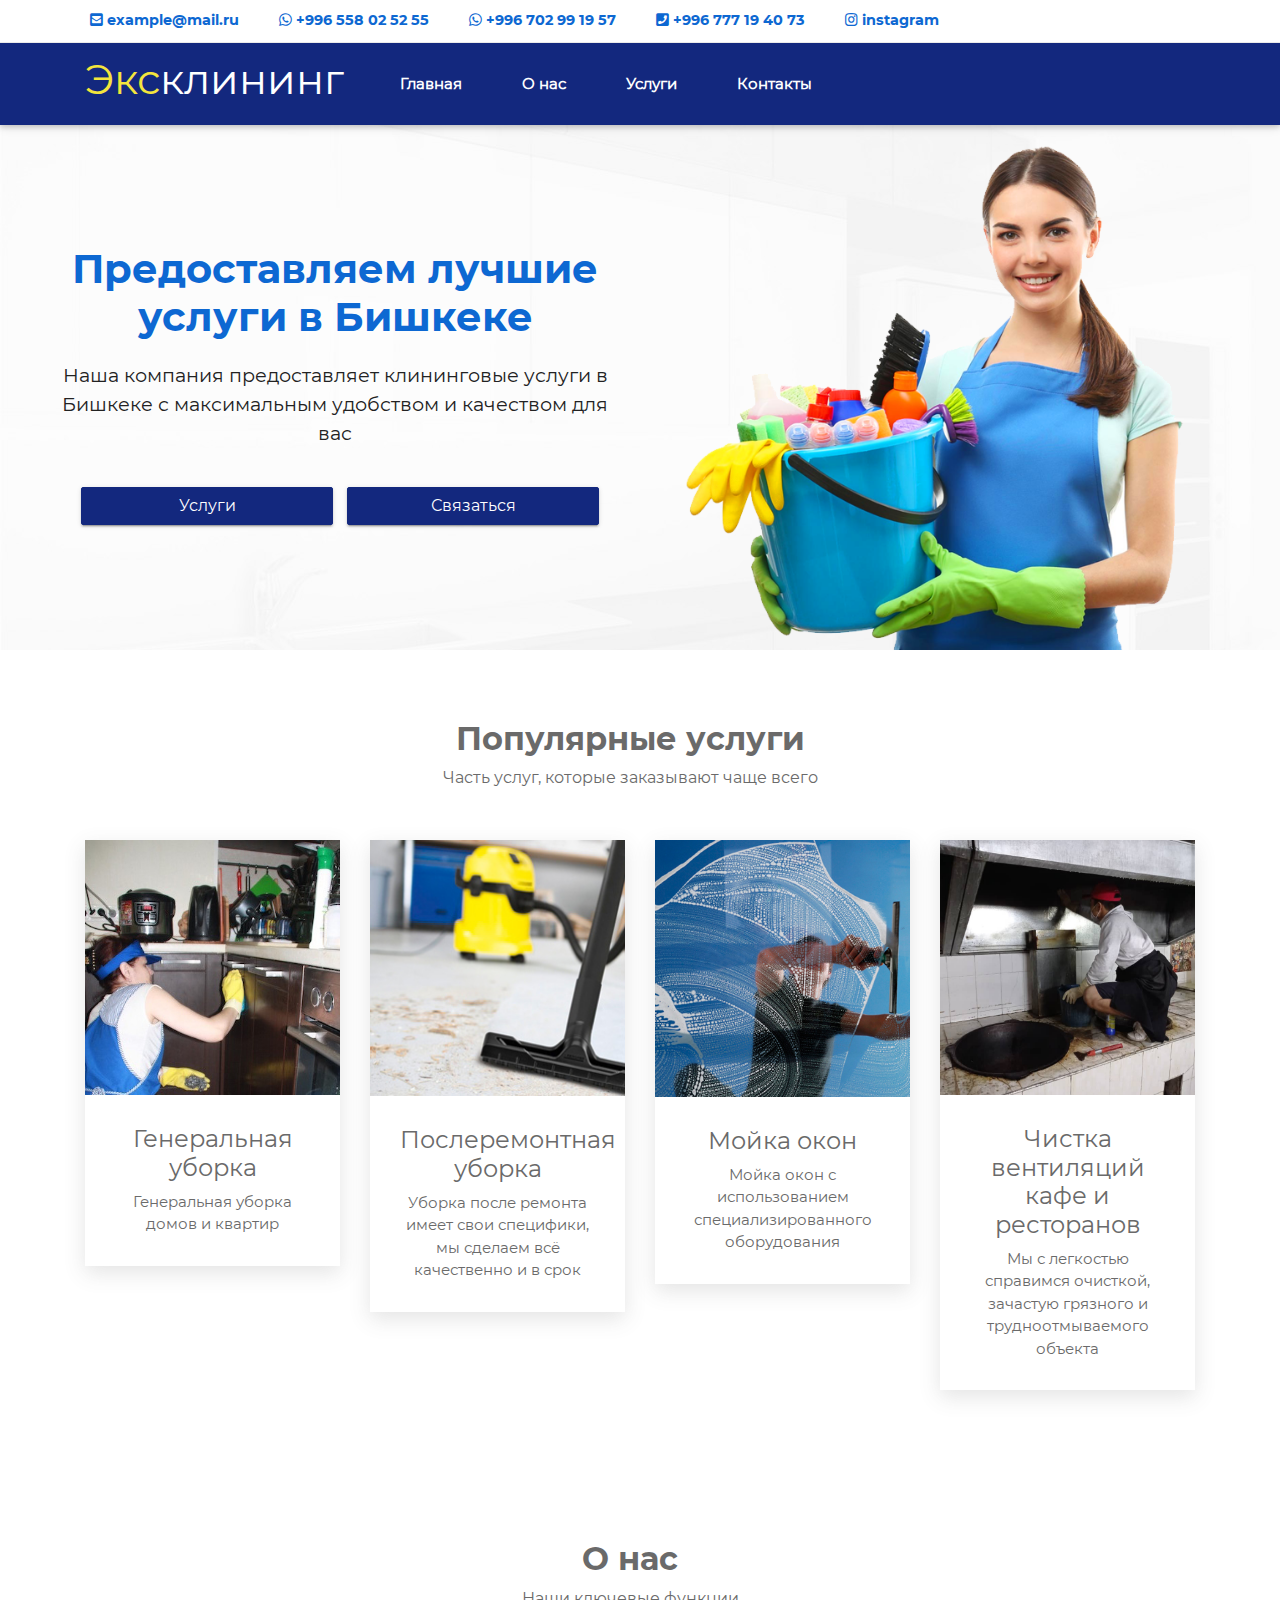
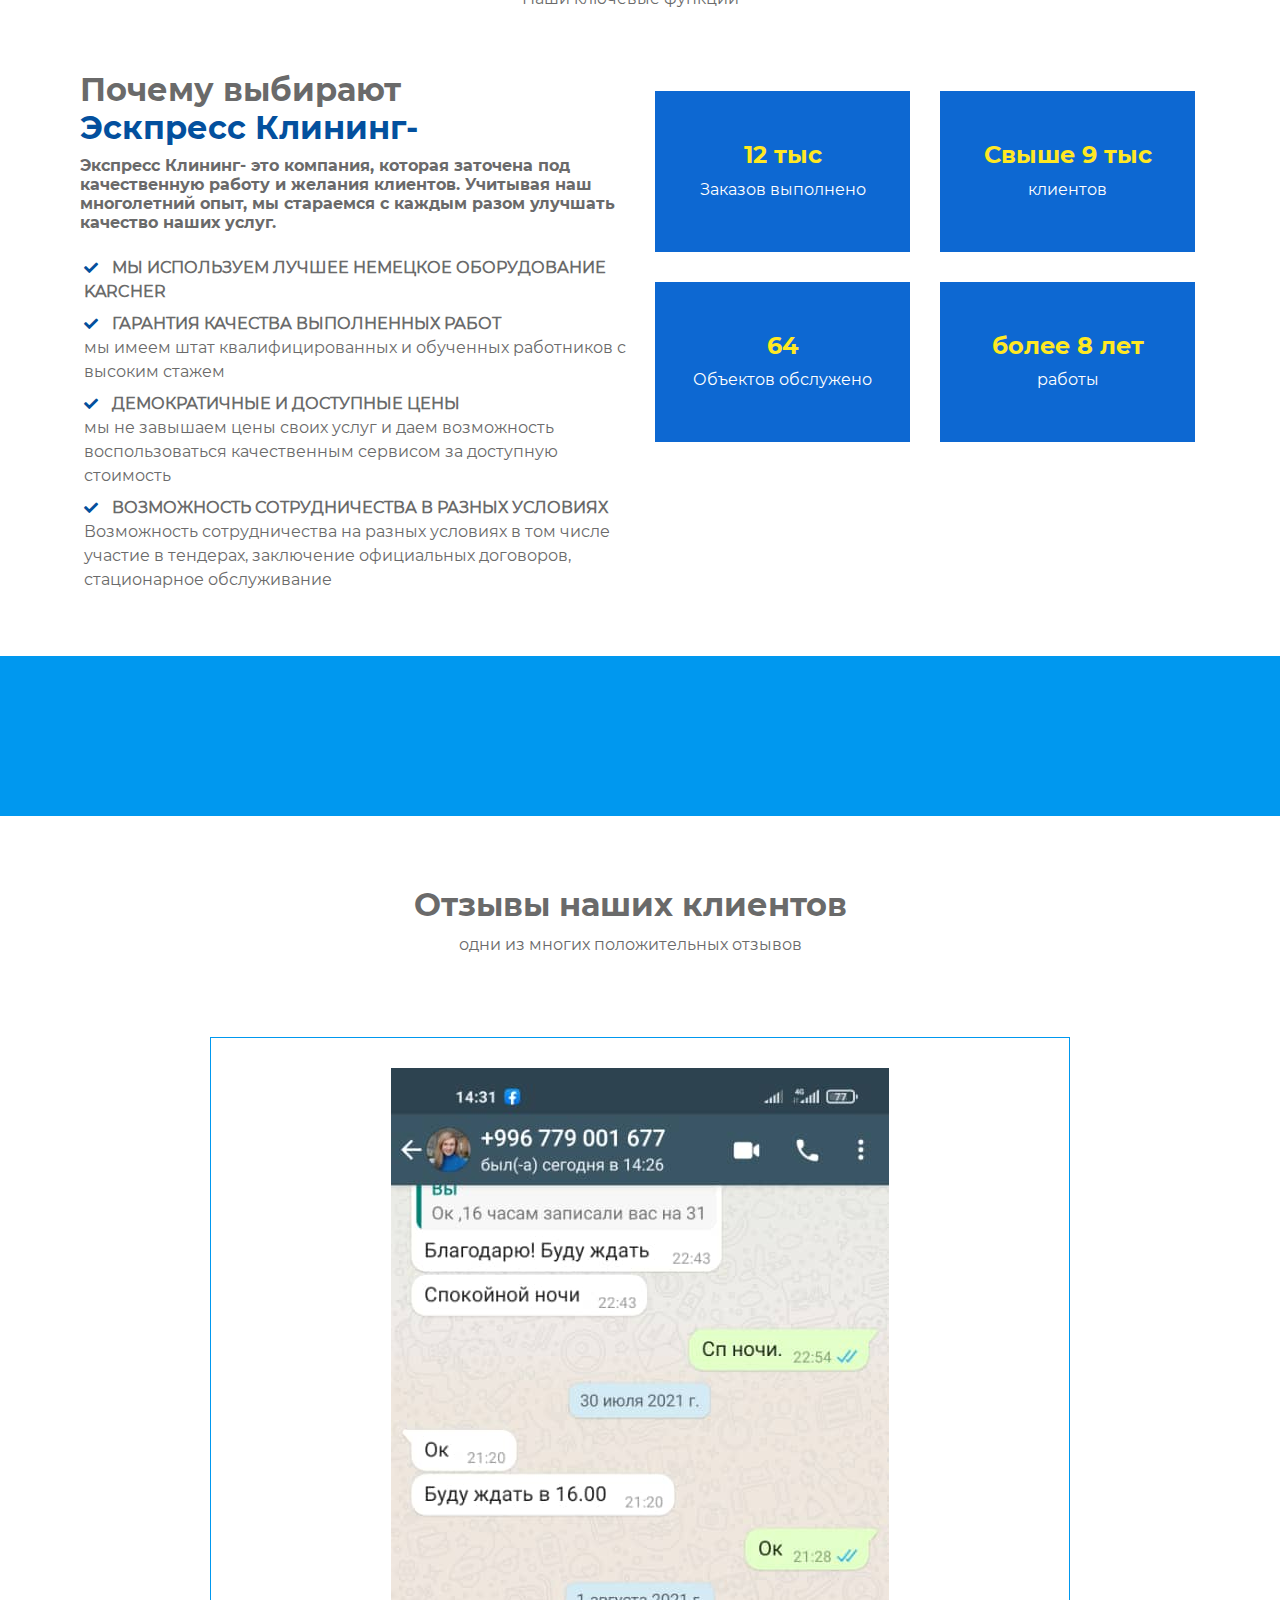
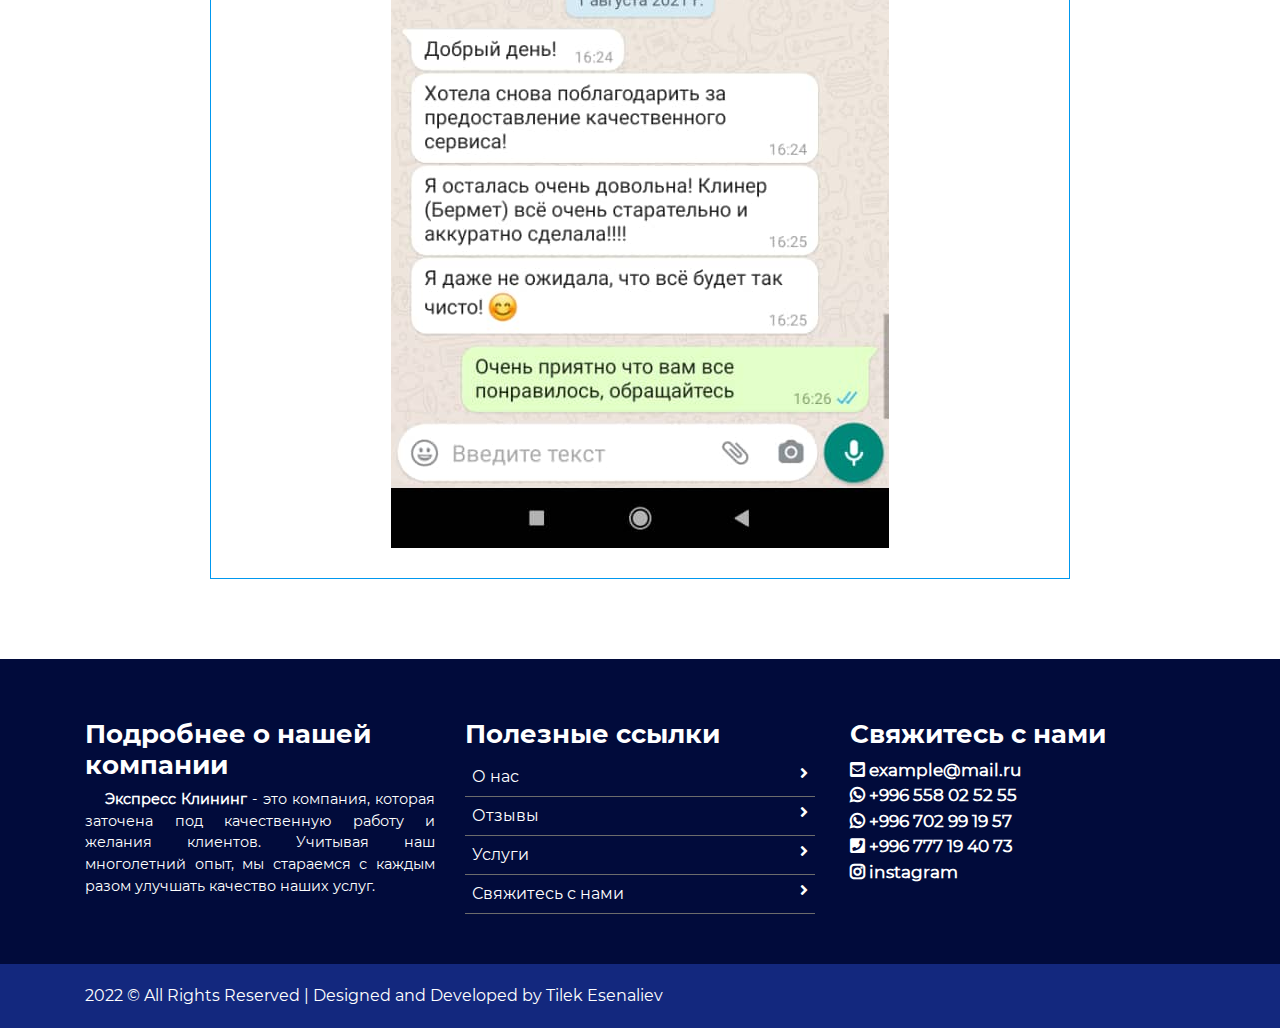
==== commit 7b58af80: "Add files via upload" ====
--- a/index.html
+++ b/index.html
@@ -4,9 +4,8 @@
 <head>
     <meta charset="utf-8">
     <meta name="viewport" content="width=device-width, initial-scale=1, shrink-to-fit=no">
-    <title>ExClean - клининговая компания</title>
-    
-    <link rel="shortcut icon" href="assets/images/fav.jpg">
+    <meta name="description" content="Лучшая компания в Бишкеке по оказанаию клининговых услуг! Генеральная и послеремонтная уборка. Чистка вентиляций и т.д.">
+    <title>Экспресс Клининг - клининговая компания в Бишкеке</title>
     <link href="https://fonts.googleapis.com/css?family=Source+Sans+Pro" rel="stylesheet">
     <link rel="stylesheet" href="assets/css/bootstrap.min.css">
     <link rel="stylesheet" href="assets/css/fontawsom-all.min.css">
@@ -21,28 +20,23 @@
         <div class="header-top">
             <div class="container">
                 <div class="row">
-                    <div class="col-lg-7 col-md-12 left-item">
+                    <div class="col-lg-20 col-md-20 left-item">
                         <ul>
-                            <li><i class="fas fa-envelope-square"></i> exclean@mail.ru</li>
-                            <li><i class="fas fa-phone-square"></i> +996 500 78 22 23</li>
+                            <li><i class="fas fa-envelope-square"></i> example@mail.ru</li>
+                            <li><i class="fab fa-whatsapp"></i> +996 558 02 52 55 <a href="https://wa.me/+996558 02 52 55"></a></li>
+                            <li><i class="fab fa-whatsapp"></i> +996 702 99 19 57 <a href="https://wa.me/+996702 99 19 57"></a></li>
+                            <li><i class="fas fa-phone-square"></i> +996 777 19 40 73</li>
+                            <li><i class="fab fa-instagram"></i> instagram<a href="https://www.instagram.com/exclean.kg/"></a></li>
                         </ul>
                     </div>
-                    <div class="col-lg-5 d-none d-lg-block right-item">
-                        <ul>
-                            <li> <a href="https://wa.me/+996505959889"><i class="fab fa-whatsapp"></i></a></li>
-                            <li><a href="https://www.instagram.com/p/CR55NGPDk8L/?utm_medium=copy_link"><i class="fab fa-instagram"></i></a></li>
-                            <li> <a href="https://www.facebook.com/ExClean.bishkek/"><i class="fab fa-facebook-f" ></i></a></li>
-                        </ul>
-                    </div>
-                </div>
-
+                </div>
             </div>
         </div>
         <div id="nav-head" class="header-nav">
             <div class="container">
                 <div class="row">
                     <div class="col-md-3 col-sm-12 nav-img">
-                        <a href="index.html"><img src="assets/images/logo.png" alt=""></a>
+                        <a class="navbar-brand" href="index.html">Экс<span>клининг</span></a>
                         <a data-toggle="collapse" data-target="#menu" href="#menu"><i class="fas d-block d-md-none small-menu fa-bars"></i></a>
                     </div>
 
@@ -65,10 +59,10 @@
         <div class="container">
             <div class="slider-titl row">
                 <div class="col-md-6 slidgb">
-                     <h1>Мы сделаем качественно и чисто!</h1>
-                    <p>Наша компания предоставляет клининговые услуги с максимальным удобством и качеством для вас</p>
+                     <h1>Предоставляем лучшие услуги в Бишкеке</h1>
+                    <p>Наша компания предоставляет клининговые услуги в Бишкеке с максимальным удобством и качеством для вас</p>
                     <div class="bnkji">
-                        <button onclick="document.location='services.html'" class="btn btn-info">Услуги</button>
+                        <button onclick="document.location='services.html'" class="btn btn-info" >Услуги</button>
                         <button onclick="document.location='contact_us.html'" class="btn btn-info">Связаться</button>
                     </div>
                 </div>
@@ -94,20 +88,18 @@
             <div class="row">
                 <div class="col-md-3 col-sm-6">
                     <div class="single-feature">
-                       <img src="assets/images/services/clean1.jpg" alt="">
+                       <img src="assets/images/services/uborka.jpeg" alt="">
                        <div class="bn-dgt">
-                        <i class="fas fa-hospital-alt"></i>
                         <h5>Генеральная уборка</h5>
-                        <p>Генеральная уборка домов элитных квартир</p>
+                        <p>Генеральная уборка домов и квартир</p>
                         </div>
                     </div>
                 </div>
 
                 <div class="col-md-3 col-sm-6">
                     <div class="single-feature">
-                       <img src="assets/images/services/clean2.jpg" alt="">
+                       <img src="assets/images/services/remont.jpg" alt="">
                        <div class="bn-dgt">
-                        <i class="fas fa-user-md"></i>
                         <h5>Послеремонтная уборка</h5>
                         <p>Уборка после ремонта имеет свои специфики, мы сделаем всё качественно и в срок</p>
                         </div>
@@ -116,9 +108,8 @@
 
                 <div class="col-md-3 col-sm-6">
                     <div class="single-feature">
-                       <img src="assets/images/services/clean3.jpg" alt="">
+                       <img src="assets/images/services/mojka-okon.jpg" alt="">
                        <div class="bn-dgt">
-                        <i class="fas fa-briefcase-medical"></i>
                         <h5>Мойка окон</h5>
                         <p>Мойка окон с использованием специализированного оборудования</p>
                         </div>
@@ -126,9 +117,8 @@
                 </div>
                   <div class="col-md-3 col-sm-6">   
                     <div class="single-feature">
-                       <img src="assets/images/services/clean4.jpg" alt="">
+                       <img src="assets/images/services/ventilatiya.jpg" alt="">
                        <div class="bn-dgt">
-                            <i class="fas fa-briefcase-medical"></i>
                             <h5>Чистка вентиляций кафе и ресторанов</h5>
                             <p>Мы с легкостью справимся очисткой, зачастую грязного и трудноотмываемого объекта</p>
                          </div>
@@ -315,8 +305,11 @@
                
                 <div class="col-lg-6 col-md-12 txtr">
                     <h4>Почему выбирают <br>
-                     <span>ExClean </span>   
+                     <span>Эскпресс Клининг- </span>   
                     </h4>
+                    <h6>
+                        Экспресс Клининг- это компания, которая заточена под качественную работу и желания клиентов. Учитывая наш многолетний опыт, мы стараемся с каждым разом улучшать качество наших услуг.
+                    </h6>
                    <ul>
                        <li><i class="fa fa-check"></i> <b>МЫ ИСПОЛЬЗУЕМ ЛУЧШЕЕ НЕМЕЦКОЕ ОБОРУДОВАНИЕ KARCHER</b></li>
                        <li><i class="fa fa-check"></i> <b>ГАРАНТИЯ КАЧЕСТВА ВЫПОЛНЕННЫХ РАБОТ</b><br> мы имеем штат квалифицированных и обученных работников с высоким стажем</li>
@@ -479,7 +472,7 @@
                 <div class="col-md-4 col-sm-12">
                     <h2>Подробнее о нашей компании</h2>
                     <p>
-                        ExClean - это компания, которая заточена под качественную работу и желания клиентов. Учитывая наш многолетний опыт, мы стараемся с каждым разом улучшать качество наших услуг.
+                        <b>Экспресс Клининг</b> - это компания, которая заточена под качественную работу и желания клиентов. Учитывая наш многолетний опыт, мы стараемся с каждым разом улучшать качество наших услуг.
                     </p>
                 </div>
                 <div class="col-md-4 col-sm-12">
@@ -494,8 +487,14 @@
                 <div class="col-md-4 col-sm-12 map-img">
                     <h2>Свяжитесь с нами</h2>
                     <address class="md-margin-bottom-40">
-                        Телефон: <a href="tel:+996 500 78 22 23" class="">+996 500 78 22 23</a> <br>
-                        Email: <a href="mailto:exclean@mail.ru" class="">exclean@mail.ru</a><br>
+                        <div class="col-lg-20 col-md-20 left-item">
+                            <ul>
+                                <li><i class="fas fa-envelope-square"></i> example@mail.ru</li>
+                                <li><i class="fab fa-whatsapp"></i> +996 558 02 52 55 <a href="https://wa.me/+996558 02 52 55"></a></li>
+                                <li><i class="fab fa-whatsapp"></i> +996 702 99 19 57 <a href="https://wa.me/+996702 99 19 57"></a></li>
+                                <li><i class="fas fa-phone-square"></i> +996 777 19 40 73</li>
+                                <li><i class="fab fa-instagram"></i> instagram<a href="https://www.instagram.com/exclean.kg/"></a></li>
+                            </ul>
                     </address>
 
                 </div>
--- a/assets/css/style.css
+++ b/assets/css/style.css
@@ -14,13 +14,17 @@
   font-family: 'mouse-500';
   src: url("../fonts/Montserrat-Bold.ttf") format("truetype"); }
 /* ===================================== Basic CSS ================================== */
+
+
+
 * {
   margin: 0px;
   padding: 0px;
   list-style: none; }
 
 img {
-  max-width: 100%; }
+  max-width: 100%; 
+}
 
 a {
   text-decoration: none;
@@ -34,6 +38,18 @@
   margin-bottom: 0;
   padding-left: 0; }
 
+  .navbar-brand {
+    display: inline-block;
+    margin-right: 1rem;
+    font-size: 2.6rem;
+    line-height: inherit;
+    white-space: nowrap;
+    color: #f3e53d;
+  }
+    .navbar-brand span {
+     color:white ;
+     position: relative; }
+    
 a:hover,
 a:focus,
 input,
@@ -123,7 +139,7 @@
     text-align: center; }
 
 .page-nav {
-  padding: 40px;
+  padding: 200px;
   text-align: center;
   padding-top: 160px; }
   .page-nav ul {
@@ -244,7 +260,7 @@
       @media screen and (max-width: 916px) {
         header .header-nav .nav-item ul li {
           padding: 30px 10px; } }
-      @media screen and (max-width: 767px) {
+      @media screen and (max-width: auto) {
         header .header-nav .nav-item ul li {
           float: none;
           padding: 14px;
@@ -268,10 +284,12 @@
 
 /* ===================================== Slider CSS ================================== */
 .slider {
+  position: relative;
   height: 650px;
   overflow: hidden;
   background-image: url(../images/slider.jpg);
   padding-top: 150px; }
+  
   .slider .container {
     max-width: 1250px; }
   .slider .slider-titl {
@@ -283,11 +301,24 @@
       .slider .slider-titl {
         width: 100%; } }
   .slider .slid-img {
+    
+    position: relative;
     margin-top: -80px; }
+    @media screen and (max-width: 480px) {
+      .slider{
+        height: 900px;
+      }
+      .slider .slidgb h1 {
+        font-size: 2rem;
+      }
+      .slider .slid-img img {
+        height: 300px;
+        margin: 10px 0;
+      }
+    }
   .slider .slidgb {
     vertical-align: middle;
-    display: flex;
-    margin: auto;
+    margin: 55px 0;
     flex-wrap: wrap; }
     .slider .slidgb h1 {
       color: #0d68d2; }
@@ -295,20 +326,29 @@
       margin-top: 20px;
       font-size: 1.2rem; }
   .slider .bnkji {
+    margin: 30px 0;
     text-align: center;
     width: 100%;
-    padding: 50px; }
+    padding: 10px; }
     .slider .bnkji .btn {
+      position: relative;
       width: 45%;
       margin-left: 10px; }
 
 /* ===================================== Key Features CSS ================================== */
 .latest-features {
+  
   padding: 50px;
   background-color: #FFF; }
+  
   @media screen and (max-width: 940px) {
     .latest-features {
       padding: 50px 10px; } }
+  @media screen and (max-width: 480px) {
+    .latest-features {
+    padding: 0 10px;
+    }
+  }
   .latest-features .single-feature {
     background-color: #FFF;
     margin-bottom: 30px;
